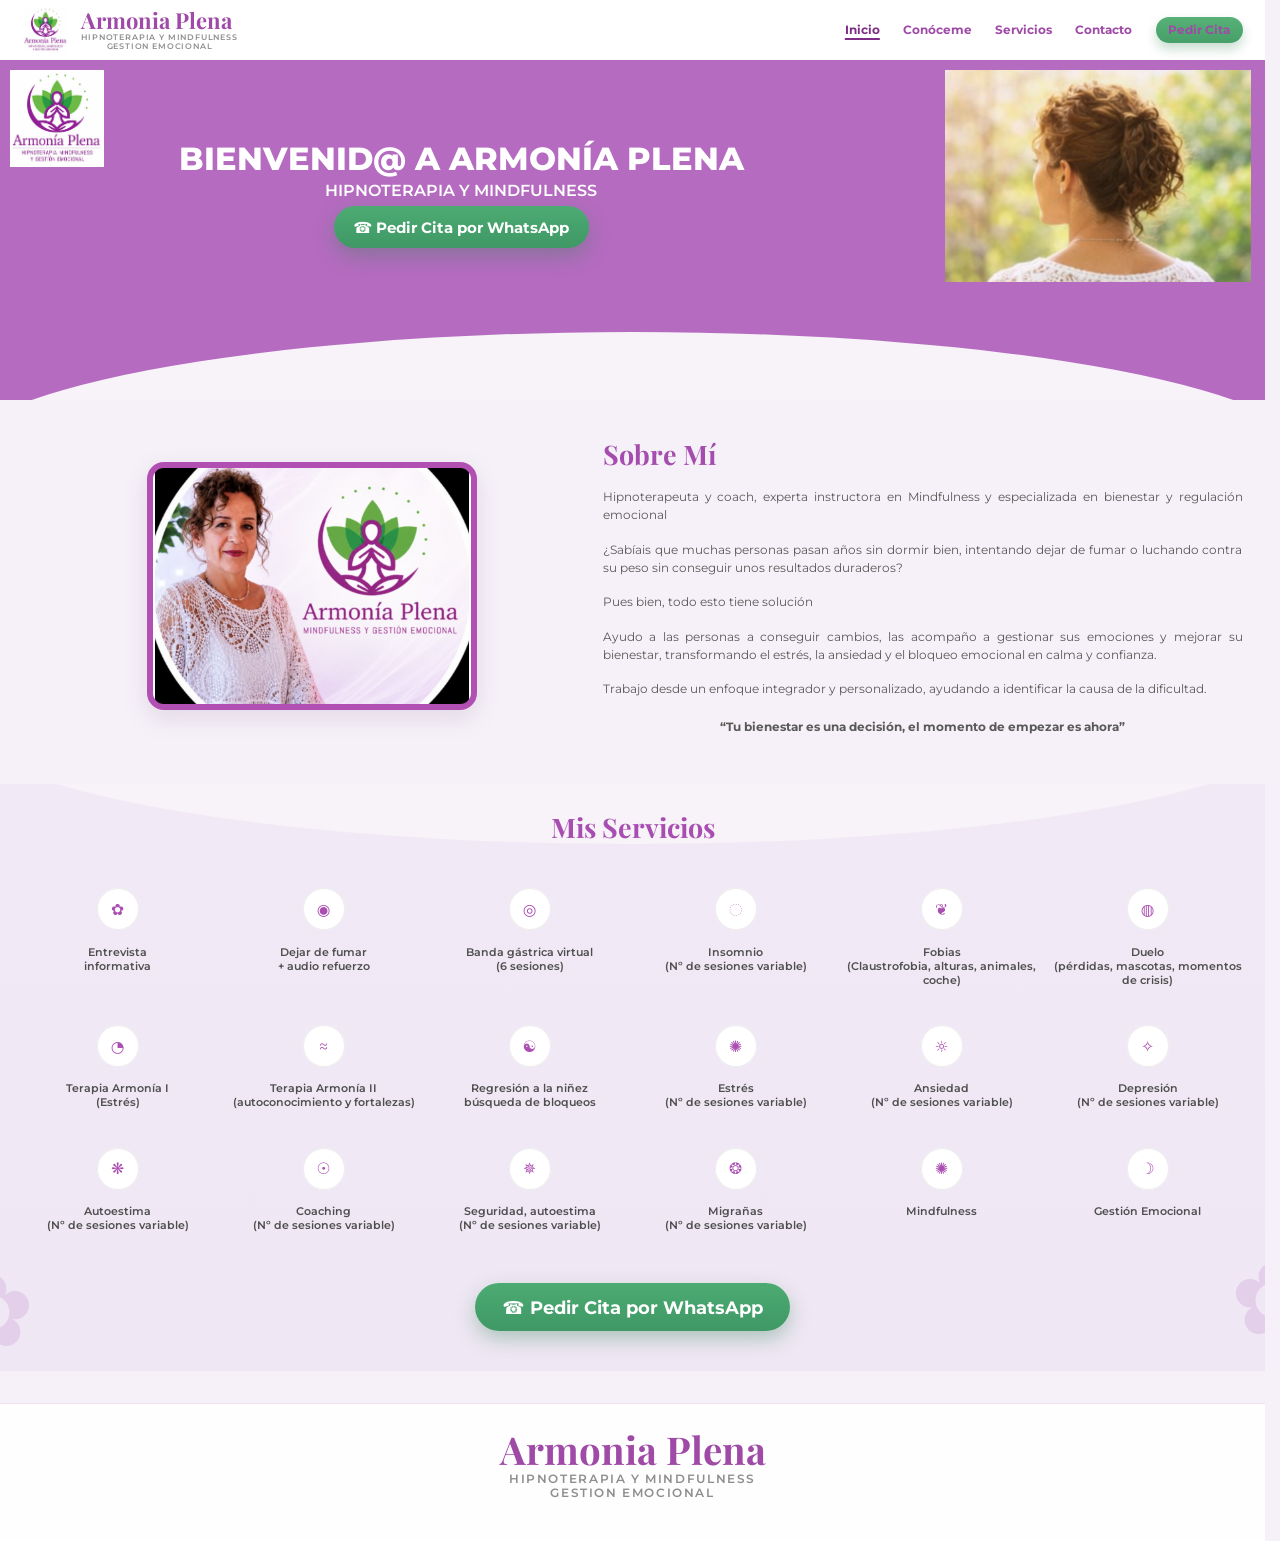
==== index.html @ 279c4980 "Corrige ortografia en textos visibles" ====
﻿<!DOCTYPE html>
<html lang="es">
<head>
    <meta charset="UTF-8">
    <meta name="viewport" content="width=device-width, initial-scale=1.0">
    <meta name="description" content="Armonía Plena - Mindfulness y Gestión Emocional">
    <title>Armonía Plena | Mindfulness y Gestión Emocional</title>
    <link rel="preconnect" href="https://fonts.googleapis.com">
    <link rel="preconnect" href="https://fonts.gstatic.com" crossorigin>
    <link href="https://fonts.googleapis.com/css2?family=Montserrat:wght@400;500;600;700;800&family=Playfair+Display:wght@600;700&display=swap" rel="stylesheet">
    <script>
        document.write('<link rel="stylesheet" href="estilos/style.css?v=' + Date.now() + '">');
    </script>
    <noscript><link rel="stylesheet" href="estilos/style.css"></noscript>
</head>
<body>
    <header class="site-header">
        <div class="container header-wrap">
            <a class="brand" href="index.html" aria-label="Armonia Plena inicio">
                <img class="brand-logo" src="img/LOGO-OK.png" alt="Logo Armonia Plena">
                <span class="brand-text">
                    <strong>Armonia Plena</strong>
                    <small>
                        <span>HIPNOTERAPIA Y MINDFULNESS</span>
                        <span>GESTION EMOCIONAL</span>
                    </small>
                </span>
            </a>

            <button class="nav-toggle" type="button" aria-expanded="false" aria-controls="site-nav">
                <span class="nav-toggle__line"></span>
                <span class="nav-toggle__line"></span>
                <span class="nav-toggle__line"></span>
                <span class="sr-only">Abrir menú</span>
            </button>

            <nav class="site-nav" id="site-nav" aria-label="Navegación principal">
                <a class="is-active" href="index.html" aria-current="page">Inicio</a>
                <a href="sobre-mi.html">Conóceme</a>
                <a href="servicios.html">Servicios</a>
                <a href="contactos.html">Contacto</a>
                <a class="cta-mini" href="contactos.html">Pedir Cita</a>
            </nav>
        </div>
    </header>

    <main>
        <section class="hero" id="inicio">
            <div class="hero-overlay" aria-hidden="true"></div>
            <img class="hero-corner-logo" src="img/LOGO-OK.png" alt="Logo Armonia Plena">
            <div class="container hero-inner">
                <div class="hero-content">
                    <h1>Bienvenid@ a Armonía Plena</h1>
                    <p>HIPNOTERAPIA Y MINDFULNESS</p>
                    <a class="btn-whatsapp" href="https://wa.me/34627739587" target="_blank" rel="noopener noreferrer">☎ Pedir Cita por WhatsApp</a>
                </div>
                <div class="hero-image" aria-hidden="true"></div>
            </div>
            <div class="hero-wave" aria-hidden="true"></div>
        </section>

        <section class="about" id="sobre-mi">
            <div class="container about-inner">
                <div class="about-photo" aria-hidden="true"></div>
                <div class="about-content">
                    <h2>Sobre Mí</h2>
                    <p>
                        Hipnoterapeuta y coach, experta instructora en Mindfulness y especializada en bienestar y regulación emocional
                    </p>
                    <p>
                        ¿Sabíais que muchas personas pasan años sin dormir bien, intentando dejar de fumar o luchando contra su peso sin conseguir unos resultados duraderos?
                    </p>
                    <p>
                        Pues bien, todo esto tiene solución
                    </p>
                    <p>
                        Ayudo a las personas a conseguir cambios, las acompaño a gestionar sus emociones y mejorar su bienestar, transformando el estrés, la ansiedad y el bloqueo emocional en calma y confianza.
                    </p>
                    <p>
                        Trabajo desde un enfoque integrador y personalizado, ayudando a identificar la causa de la dificultad.
                    </p>
                    <p class="about-closing">
                        <strong>“Tu bienestar es una decisión, el momento de empezar es ahora”</strong>
                    </p>
                </div>
            </div>
        </section>

        <section class="services" id="servicios">
            <div class="services-deco services-deco-left" aria-hidden="true">✿</div>
            <div class="services-deco services-deco-right" aria-hidden="true">✿</div>
            <div class="container">
                <h2 class="services-title">Mis Servicios</h2>

                <div class="services-grid">
                    <article class="service-item">
                        <span class="icon">✿</span>
                        <h3>Entrevista<br>informativa</h3>
                    </article>
                    <article class="service-item">
                        <span class="icon">◉</span>
                        <h3>Dejar de fumar<br>+ audio refuerzo</h3>
                    </article>
                    <article class="service-item">
                        <span class="icon">◎</span>
                        <h3>Banda gástrica virtual<br>(6 sesiones)</h3>
                    </article>
                    <article class="service-item">
                        <span class="icon">◌</span>
                        <h3>Insomnio<br>(Nº de sesiones variable)</h3>
                    </article>
                    <article class="service-item">
                        <span class="icon">❦</span>
                        <h3>Fobias<br>(Claustrofobia, alturas, animales, coche)</h3>
                    </article>
                    <article class="service-item">
                        <span class="icon">◍</span>
                        <h3>Duelo<br>(pérdidas, mascotas, momentos de crisis)</h3>
                    </article>
                    <article class="service-item">
                        <span class="icon">◔</span>
                        <h3>Terapia Armonía I<br>(Estrés)</h3>
                    </article>
                    <article class="service-item">
                        <span class="icon">≈</span>
                        <h3>Terapia Armonía II<br>(autoconocimiento y fortalezas)</h3>
                    </article>
                    <article class="service-item">
                        <span class="icon">☯</span>
                        <h3>Regresión a la niñez<br>búsqueda de bloqueos</h3>
                    </article>
                    <article class="service-item">
                        <span class="icon">✺</span>
                        <h3>Estrés<br>(Nº de sesiones variable)</h3>
                    </article>
                    <article class="service-item">
                        <span class="icon">☼</span>
                        <h3>Ansiedad<br>(Nº de sesiones variable)</h3>
                    </article>
                    <article class="service-item">
                        <span class="icon">✧</span>
                        <h3>Depresión<br>(Nº de sesiones variable)</h3>
                    </article>
                    <article class="service-item">
                        <span class="icon">❋</span>
                        <h3>Autoestima<br>(Nº de sesiones variable)</h3>
                    </article>
                    <article class="service-item">
                        <span class="icon">☉</span>
                        <h3>Coaching<br>(Nº de sesiones variable)</h3>
                    </article>
                    <article class="service-item">
                        <span class="icon">✵</span>
                        <h3>Seguridad, autoestima<br>(Nº de sesiones variable)</h3>
                    </article>
                    <article class="service-item">
                        <span class="icon">❂</span>
                        <h3>Migrañas<br>(Nº de sesiones variable)</h3>
                    </article>
                    <article class="service-item">
                        <span class="icon">✺</span>
                        <h3>Mindfulness</h3>
                    </article>
                    <article class="service-item">
                        <span class="icon">☽</span>
                        <h3>Gestión Emocional</h3>
                    </article>
                </div>

                <div class="services-cta" id="contacto">
                    <a class="btn-whatsapp btn-whatsapp-large" href="https://wa.me/34627739587" target="_blank" rel="noopener noreferrer">☎ Pedir Cita por WhatsApp</a>
                </div>
            </div>
        </section>
    </main>

    <footer class="site-footer">
        <div class="container footer-branding" aria-label="Marca en pie de página">
            <span class="footer-brand-text">
                <strong>Armonia Plena</strong>
                <small>
                    <span>HIPNOTERAPIA Y MINDFULNESS</span>
                    <span>GESTION EMOCIONAL</span>
                </small>
            </span>
        </div>
    </footer>

    <script src="js/main.js?v=20260722-1"></script>
</body>
</html>
---- estilos/style.css ----
﻿:root {
    --bg-page: #f6f1f8;
    --white: #ffffff;
    --text-main: #4f4f4f;
    --purple-900: #9f4aa7;
    --purple-700: #b66bc1;
    --purple-300: #eadff0;
    --green-600: #43a36b;
    --green-700: #3b915f;
    --shadow-soft: 0 8px 24px rgba(123, 86, 145, 0.16);
    --container: min(1220px, calc(100% - 2rem));
}

* {
    box-sizing: border-box;
}

html,
body {
    margin: 0;
    padding: 0;
}

html {
    scrollbar-gutter: stable;
}

body {
    font-family: 'Montserrat', system-ui, sans-serif;
    background: var(--bg-page);
    color: var(--text-main);
}

a {
    text-decoration: none;
    color: inherit;
}

.container {
    width: var(--container);
    margin: 0 auto;
}

.site-header {
    position: sticky;
    top: 0;
    z-index: 40;
    background: rgba(255, 255, 255, 0.95);
    backdrop-filter: blur(10px);
}

.header-wrap {
    min-height: 100px;
    display: flex;
    align-items: center;
    justify-content: space-between;
    gap: 1rem;
}

.brand {
    display: flex;
    align-items: center;
    gap: 0.8rem;
}

.brand-logo {
    width: 74px;
    height: 74px;
    object-fit: contain;
    display: block;
}

.brand-text strong {
    display: block;
    font-family: 'Playfair Display', Georgia, serif;
    font-weight: 700;
    font-size: clamp(1.6rem, 3.2vw, 3rem);
    color: var(--purple-900);
    line-height: 1;
}

.brand-text small {
    display: block;
    margin-top: 0.2rem;
    font-size: 0.74rem;
    letter-spacing: 0.14em;
    color: #8e8e8e;
    font-weight: 600;
    line-height: 1.15;
}

.brand-text small span {
    display: block;
}

.brand-text small span:last-child {
    width: fit-content;
    margin: 0 auto;
}

.site-nav {
    display: flex;
    align-items: center;
    gap: 2rem;
}

.site-nav a {
    font-size: 1.15rem;
    font-weight: 700;
    color: var(--purple-900);
}

.site-nav a.is-active {
    color: #7e2d87;
    text-decoration: underline;
    text-decoration-thickness: 2px;
    text-underline-offset: 4px;
}

.cta-mini {
    padding: 0.5rem 1.2rem;
    border-radius: 999px;
    color: #fff;
    background: linear-gradient(180deg, #58b177, #469f68);
    box-shadow: 0 6px 12px rgba(55, 128, 82, 0.28);
}

.nav-toggle {
    display: none;
    width: 44px;
    height: 44px;
    border: 0;
    border-radius: 50%;
    background: #f2edf4;
    align-items: center;
    justify-content: center;
    flex-direction: column;
    gap: 4px;
}

.nav-toggle__line {
    width: 18px;
    height: 2px;
    background: var(--purple-900);
}

.sr-only {
    position: absolute;
    width: 1px;
    height: 1px;
    padding: 0;
    margin: -1px;
    overflow: hidden;
    clip: rect(0, 0, 0, 0);
    white-space: nowrap;
    border: 0;
}

.hero {
    position: relative;
    min-height: 520px;
    overflow: hidden;
    background: #b56bc0;
}

.hero-overlay {
    position: absolute;
    inset: 0;
    background: transparent;
}

.hero-corner-logo {
    position: absolute;
    top: 20px;
    left: 20px;
    z-index: 3;
    width: clamp(104px, 10vw, 168px);
    height: auto;
    object-fit: contain;
}

.hero-inner {
    position: relative;
    z-index: 2;
    min-height: 520px;
    display: grid;
    grid-template-columns: 1fr;
}

.hero-content {
    align-self: center;
    padding-left: 0.8rem;
    color: #fff;
}

.hero-content h1 {
    margin: 0;
    font-size: clamp(2.8rem, 7vw, 5.2rem);
    line-height: 1.04;
    font-weight: 800;
}

.hero-content p {
    margin: 1rem 0 2rem;
    font-size: clamp(1.2rem, 2.1vw, 2rem);
    font-weight: 600;
}

.hero-wave {
    position: absolute;
    left: -4%;
    right: -4%;
    bottom: -62px;
    height: 130px;
    border-radius: 50% 50% 0 0 / 100% 100% 0 0;
    background: #f7f3f8;
    z-index: 3;
}

.hero-page-title {
    min-height: clamp(360px, 46vw, 560px);
}

.hero-page-title .hero-inner {
    min-height: clamp(360px, 46vw, 560px);
    display: flex;
    align-items: center;
    justify-content: center;
}

.hero-page-title .hero-content {
    width: 100%;
    text-align: center;
    padding: 0;
}

.hero-title-logo {
    width: clamp(84px, 9vw, 128px);
    height: auto;
    display: block;
    margin: 0 auto 0.7rem;
    object-fit: contain;
}

.hero-page-title .hero-content h1 {
    margin: 0;
    text-transform: uppercase;
    letter-spacing: 0.04em;
}

.hero-page-title .hero-content p,
.hero-page-title .btn-whatsapp,
.hero-page-title .hero-image {
    display: none;
}

.hero-page-title.hero-with-subtitle .hero-content p {
    display: block;
    margin: 0.65rem auto 0;
    max-width: 36ch;
    color: rgba(255, 255, 255, 0.95);
    font-size: clamp(1rem, 1.8vw, 1.2rem);
    font-weight: 500;
    line-height: 1.45;
}

.hero-page-title.hero-with-subtitle .hero-content {
    transform: translateY(-25px);
}

.hero-contact .hero-title-logo {
    width: clamp(168px, 18vw, 256px);
}

.hero-contact.hero-with-subtitle .hero-content {
    transform: translateY(12px);
}

.btn-whatsapp {
    display: inline-flex;
    align-items: center;
    justify-content: center;
    padding: 0.95rem 1.8rem;
    border-radius: 999px;
    color: #fff;
    background: linear-gradient(180deg, #4cab72, #3f9865);
    box-shadow: 0 8px 20px rgba(53, 132, 84, 0.35);
    font-weight: 700;
    font-size: 1.25rem;
}

.hero-image {
    align-self: center;
    justify-self: center;
    width: min(86%, 360px);
    aspect-ratio: 354 / 290;
    margin: 2rem 0 4rem;
    background-color: transparent;
    background-image: url('../img/portada-tras.png?v=20260709-cache17');
    background-position: center;
    background-repeat: no-repeat;
    background-size: cover;
    box-shadow: none;
    border: 0;
}

#inicio .hero-inner {
    min-height: clamp(410px, 44vw, 560px);
    grid-template-columns: minmax(0, 1.06fr) minmax(0, 0.94fr);
    align-items: center;
    column-gap: clamp(0.75rem, 1.8vw, 1.4rem);
    padding: clamp(0.25rem, 1vw, 0.9rem) 0.9rem 0;
}

#inicio .hero-content {
    min-height: clamp(390px, 40vw, 505px);
    width: 100%;
    max-width: 760px;
    margin-left: clamp(0.8rem, 3.8vw, 3.7rem);
    padding: clamp(2.8rem, 5.5vw, 5.2rem) 0 0;
    text-align: left;
    display: flex;
    flex-direction: column;
    align-items: flex-start;
    justify-content: flex-start;
}

#inicio .hero-content h1 {
    margin: 0;
    max-width: 100%;
    font-size: clamp(1.8rem, 3vw, 3.45rem);
    line-height: 1.1;
    white-space: normal;
    text-transform: uppercase;
}

#inicio .hero-content p {
    margin: 0.7rem 0 1rem;
    font-size: clamp(1.05rem, 1.9vw, 1.8rem);
    font-weight: 600;
    align-self: flex-start;
    margin-left: 0;
    text-align: left;
    white-space: normal;
}

#inicio .hero-content .btn-whatsapp {
    align-self: flex-start;
    margin-top: clamp(0.8rem, 1.8vw, 1.5rem);
    margin-left: 0;
    padding: clamp(0.9rem, 1.3vw, 1.15rem) clamp(1.35rem, 2.4vw, 2.1rem);
    font-size: clamp(1rem, 1.5vw, 1.35rem);
    white-space: nowrap;
}

#inicio .hero-image {
    align-self: center;
    justify-self: center;
    width: min(100%, 620px);
    max-width: 620px;
    height: min(34vw, 470px);
    aspect-ratio: auto;
    margin: 0 0 2.7rem;
    transform: none;
}

.about {
    margin-top: 3.4rem;
    padding: 3.2rem 0 2.4rem;
}

.about-inner {
    display: grid;
    grid-template-columns: 0.95fr 1.05fr;
    gap: 2.4rem;
    align-items: center;
}

.about-photo {
    width: min(100%, 511px);
    height: 384px;
    border-radius: 17px;
    border: 6px solid #b14fb3;
    box-shadow: var(--shadow-soft);
    background-color: #fff;
    background-image: url('../img/rosa_img.png?v=20260721-cache20');
    background-position: center;
    background-repeat: no-repeat;
    background-size: contain;
    justify-self: center;
}

.about-content h2 {
    margin: 0;
    font-family: 'Playfair Display', Georgia, serif;
    font-size: clamp(2.64rem, 4.8vw, 4.8rem);
    color: #a44dae;
}

.about-content p {
    margin: 1rem 0 0;
    line-height: 1.8;
    font-size: 1.392rem;
    color: #595959;
    text-align: justify;
}

.about-content .about-closing {
    margin-top: 1.2rem;
    text-align: center;
    font-weight: 800;
}

.services {
    position: relative;
    margin-top: 2rem;
    padding: 4.4rem 0 3.8rem;
    background:
        linear-gradient(180deg, #f2e9f6 0%, #efe7f4 100%);
    overflow: hidden;
}

.services::before {
    content: '';
    position: absolute;
    top: -70px;
    left: -4%;
    right: -4%;
    height: 130px;
    border-radius: 0 0 50% 50% / 0 0 100% 100%;
    background: #f7f3f8;
}

.services-title {
    position: relative;
    z-index: 2;
    margin: 0 0 2.7rem;
    text-align: center;
    font-family: 'Playfair Display', Georgia, serif;
    font-size: clamp(2.4rem, 4.6vw, 4.2rem);
    color: #a84eb2;
}

.services-grid {
    position: relative;
    z-index: 2;
    display: grid;
    grid-template-columns: repeat(6, minmax(0, 1fr));
    gap: 2.4rem 1rem;
    justify-items: center;
}

.service-item {
    text-align: center;
}

.service-item .icon {
    width: 124px;
    height: 124px;
    border-radius: 50%;
    display: grid;
    place-items: center;
    margin: 0 auto 0.9rem;
    font-size: 3rem;
    color: #ab4eb1;
    background: #ffffff;
    box-shadow: inset 0 0 0 1px #ececec;
}

.service-item h3 {
    margin: 0;
    font-size: 2rem;
    line-height: 1.25;
    font-weight: 600;
    color: #4f4f4f;
}

.services-cta {
    position: relative;
    z-index: 2;
    display: flex;
    justify-content: center;
    margin-top: 3.2rem;
}

.btn-whatsapp-large {
    font-size: clamp(1.4rem, 2.6vw, 2.7rem);
    padding: 1.05rem 2.8rem;
}

.services-deco {
    position: absolute;
    z-index: 1;
    color: rgba(168, 78, 178, 0.16);
    font-size: 19rem;
    line-height: 1;
    pointer-events: none;
}

.services-deco-left {
    left: -50px;
    bottom: 10px;
}

.services-deco-right {
    right: -50px;
    bottom: 22px;
}

.page-main {
    padding: 3rem 0 4rem;
}

.page-hero {
    margin-bottom: 2rem;
    padding: 2rem 1.3rem;
    border-radius: 20px;
    background:
        linear-gradient(120deg, rgba(159, 74, 167, 0.14), rgba(239, 231, 244, 0.84));
    border: 1px solid rgba(159, 74, 167, 0.15);
}

.page-hero h1 {
    margin: 0;
    font-family: 'Playfair Display', Georgia, serif;
    font-size: clamp(2rem, 4.8vw, 3.4rem);
    color: var(--purple-900);
}

.page-hero p {
    margin: 0.8rem 0 0;
    font-size: 1.05rem;
    color: #5f5f5f;
}

.content-card {
    padding: 1.5rem;
    border-radius: 16px;
    background: #fff;
    box-shadow: var(--shadow-soft);
    border: 1px solid rgba(159, 74, 167, 0.12);
}

.content-card h2 {
    margin: 0;
    font-family: 'Playfair Display', Georgia, serif;
    font-size: clamp(1.7rem, 3.4vw, 2.5rem);
    color: #a44dae;
}

.content-card p {
    margin: 0.95rem 0 0;
    line-height: 1.75;
    color: #585858;
}

.profile-card {
    overflow: auto;
}

.profile-card .profile-photo {
    float: right;
    width: clamp(250px, 34vw, 430px);
    height: auto;
    margin: 0.2rem 0 1.2rem 1.35rem;
    border-radius: 14px;
    border: 1px solid rgba(159, 74, 167, 0.16);
    box-shadow: 0 12px 26px rgba(123, 86, 145, 0.14);
}

.profile-card h2,
.profile-card h3 {
    margin: 1rem 0 0;
    font-size: clamp(1.05rem, 1.7vw, 1.35rem);
    color: #8f3395;
    font-weight: 700;
    font-family: inherit;
}

.intro-card h2 {
    position: relative;
    padding-bottom: 0.5rem;
    margin-bottom: 0.55rem;
}

.intro-card h2::after {
    content: '';
    position: absolute;
    left: 0;
    bottom: 0;
    width: clamp(140px, 24vw, 230px);
    height: 3px;
    border-radius: 999px;
    background: linear-gradient(90deg, rgba(164, 77, 174, 0.95) 0%, rgba(183, 109, 194, 0.35) 100%);
}

.profile-card p {
    font-size: clamp(0.525rem, 0.85vw, 0.675rem);
    text-align: justify;
}

.training-card {
    margin-top: 1.45rem;
    background: linear-gradient(180deg, #ffffff 0%, #fcf9ff 100%);
}

.training-card h2 {
    position: relative;
    padding-bottom: 0.5rem;
    margin-bottom: 0.55rem;
}

.training-card h2::after {
    content: '';
    position: absolute;
    left: 0;
    bottom: 0;
    width: clamp(140px, 24vw, 230px);
    height: 3px;
    border-radius: 999px;
    background: linear-gradient(90deg, rgba(164, 77, 174, 0.95) 0%, rgba(183, 109, 194, 0.35) 100%);
}

.training-card .training-photo {
    float: left;
    width: clamp(90px, 12vw, 150px);
    margin: 0.65rem 1rem 0.9rem 0;
}

.training-card .training-side-photo {
    float: right;
    width: clamp(70px, 10vw, 118px);
    height: auto;
    margin: 0.68rem 0 0.65rem 1rem;
    border-radius: 12px;
    border: 1px solid rgba(159, 74, 167, 0.14);
    box-shadow: 0 10px 20px rgba(123, 86, 145, 0.12);
}

.intervention-card .intervention-side-photo {
    float: right;
    width: clamp(120px, 17vw, 220px);
    height: auto;
    margin: 0.68rem 0 0.75rem 1rem;
    border-radius: 12px;
    border: 1px solid rgba(159, 74, 167, 0.14);
    box-shadow: 0 10px 20px rgba(123, 86, 145, 0.12);
}

.mission-card {
    margin-top: 1.45rem;
}

.mission-card .mission-photo {
    float: left;
    width: clamp(120px, 17vw, 220px);
    height: auto;
    margin: 0.68rem 1rem 0.75rem 0;
    border-radius: 12px;
    border: 1px solid rgba(159, 74, 167, 0.14);
    box-shadow: 0 10px 20px rgba(123, 86, 145, 0.12);
}

.training-list {
    margin: 0.65rem 0 0;
    padding: 0;
    list-style: none;
    display: grid;
    gap: 0.62rem;
}

.training-list li {
    position: relative;
    padding-left: 1.4rem;
    font-size: clamp(0.525rem, 0.85vw, 0.675rem);
    line-height: 1.48;
    color: #3f3f3f;
    text-align: left;
}

.training-list li::before {
    content: '●';
    position: absolute;
    left: 0;
    top: 0.04em;
    color: #a44dae;
    font-size: 0.95em;
    text-shadow: 0 0 0.25rem rgba(164, 77, 174, 0.25);
}

.services-page-main {
    padding-top: 0.95rem;
}

.services-accordion-section {
    width: min(100%, 1160px);
    margin: 0 auto;
}

.services-accordion-intro {
    text-align: center;
    margin-bottom: 1.25rem;
}

.services-accordion-intro h2 {
    margin: 0;
    font-family: 'Playfair Display', Georgia, serif;
    color: #6f3b9b;
    font-size: clamp(1.45rem, 2.7vw, 2.6rem);
}

.services-accordion-intro p {
    margin: 0.55rem auto 0;
    width: fit-content;
    max-width: 54ch;
    border-top: 1px solid rgba(159, 74, 167, 0.18);
    padding-top: 0.7rem;
    font-size: clamp(0.96rem, 1.2vw, 1.1rem);
    color: #5b5770;
}

.services-accordion {
    display: grid;
    gap: 1rem;
}

.service-accordion-item {
    background: #ffffff;
    border-radius: 16px;
    border: 1px solid rgba(159, 74, 167, 0.18);
    overflow: hidden;
    box-shadow: 0 6px 16px rgba(65, 51, 90, 0.12);
}

.service-accordion-item h3 {
    margin: 0;
}

.service-accordion-trigger {
    width: 100%;
    border: 0;
    padding: 0.92rem 1.1rem;
    display: flex;
    align-items: center;
    justify-content: space-between;
    gap: 1rem;
    color: #fff;
    font-family: 'Playfair Display', Georgia, serif;
    font-size: clamp(1.2rem, 2.2vw, 2rem);
    font-weight: 700;
    text-align: left;
    cursor: pointer;
    transition: filter 220ms ease;
}

.service-accordion-trigger:hover {
    filter: brightness(1.04);
}

.service-accordion-trigger:focus-visible {
    outline: 3px solid rgba(255, 255, 255, 0.75);
    outline-offset: -4px;
}

.service-trigger-left {
    display: inline-flex;
    align-items: center;
    gap: 0.7rem;
}

.service-trigger-icon {
    width: 35px;
    height: 35px;
    border-radius: 50%;
    display: grid;
    place-items: center;
    color: currentColor;
    font-size: 1.02rem;
    font-weight: 700;
    border: 2px solid rgba(255, 255, 255, 0.85);
    background: rgba(255, 255, 255, 0.12);
    transition: transform 380ms ease, color 250ms ease, background-color 250ms ease;
}

.service-accordion-item.is-open .service-trigger-icon {
    transform: rotate(18deg) scale(1.07);
    background: rgba(255, 255, 255, 0.28);
}

.service-trigger-title {
    font-style: italic;
    letter-spacing: 0.01em;
}

.service-trigger-chevron {
    width: 12px;
    height: 12px;
    border-right: 3px solid rgba(255, 255, 255, 0.96);
    border-bottom: 3px solid rgba(255, 255, 255, 0.96);
    transform: rotate(45deg);
    transition: transform 320ms ease;
}

.service-accordion-item.is-open .service-trigger-chevron {
    transform: rotate(-135deg);
}

.service-accordion-panel {
    max-height: 0;
    opacity: 0;
    overflow: hidden;
    pointer-events: none;
    transition: max-height 420ms ease, opacity 250ms ease;
    background: linear-gradient(180deg, rgba(255, 255, 255, 0.98), rgba(248, 246, 250, 0.98));
}

.service-accordion-item.is-open .service-accordion-panel {
    opacity: 1;
    pointer-events: auto;
}

.service-accordion-panel-inner {
    padding: 1rem 1.1rem 1.05rem;
}

.service-panel-grid {
    display: grid;
    grid-template-columns: minmax(0, 1.1fr) minmax(220px, 0.9fr);
    gap: 1rem;
    align-items: stretch;
}

.service-panel-copy p {
    margin: 0;
    font-size: clamp(0.97rem, 1.12vw, 1.06rem);
    line-height: 1.63;
    color: #3e4760;
}

.service-panel-copy {
    display: flow-root;
}

.hypno-services-catalog {
    clear: both;
    margin-top: 0.5rem;
    padding-top: 0.55rem;
    border-top: 1px solid rgba(159, 74, 167, 0.16);
    display: flow-root;
}

.hypno-services-catalog h4 {
    margin: 0 0 0.7rem;
    font-family: 'Playfair Display', Georgia, serif;
    font-size: clamp(1.08rem, 1.35vw, 1.35rem);
    color: #6f44a7;
}

.hypno-services-grid {
    display: flex;
    flex-wrap: wrap;
    gap: 0.52rem;
}

.hypno-catalog-photo {
    float: right;
    width: clamp(230px, 29vw, 350px);
    margin: -0.62rem 0 0.62rem 1rem;
    border-radius: 14px;
    overflow: hidden;
    border: 1px solid rgba(159, 74, 167, 0.16);
    box-shadow: 0 8px 18px rgba(67, 58, 95, 0.12);
    background: #fff;
}

.hypno-catalog-photo img {
    width: 100%;
    height: auto;
    display: block;
}

.hypno-service-item {
    display: grid;
    grid-template-columns: 34px 1fr;
    align-items: start;
    gap: 0.45rem;
    padding: 0.54rem 0.58rem;
    width: calc(50% - 0.26rem);
    min-width: 230px;
    border-radius: 10px;
    background: linear-gradient(180deg, rgba(250, 247, 253, 0.95), rgba(245, 239, 251, 0.95));
    border: 1px solid rgba(159, 74, 167, 0.13);
}

.hypno-service-button {
    appearance: none;
    font: inherit;
    text-align: left;
    cursor: pointer;
    transition: transform 160ms ease, box-shadow 160ms ease, border-color 160ms ease;
}

.hypno-service-button:hover {
    transform: translateY(-1px);
    border-color: rgba(122, 86, 173, 0.35);
    box-shadow: 0 6px 12px rgba(88, 63, 122, 0.12);
}

.hypno-service-button:focus-visible {
    outline: 2px solid rgba(111, 68, 167, 0.55);
    outline-offset: 2px;
}

.hypno-service-button:hover .hypno-service-icon,
.hypno-service-button:focus-visible .hypno-service-icon {
    background: #f2ebfa;
    border-color: rgba(111, 68, 167, 0.34);
}

#service-panel-hipnoterapia .service-panel-grid {
    display: block;
}

.hypno-service-icon {
    width: 34px;
    height: 34px;
    border-radius: 50%;
    display: grid;
    place-items: center;
    font-size: 1rem;
    color: #6f44a7;
    background: #ffffff;
    border: 1px solid rgba(159, 74, 167, 0.18);
}

.hypno-service-item p {
    margin: 0;
    font-size: clamp(0.83rem, 0.95vw, 0.92rem);
    line-height: 1.35;
    color: #424c67;
    text-align: left;
}

.service-benefits-list {
    margin: 0.9rem 0 0;
    padding: 0;
    list-style: none;
    display: grid;
    gap: 0.4rem;
}

.service-benefits-list li {
    position: relative;
    padding-left: 1.45rem;
    font-size: clamp(0.95rem, 1.08vw, 1rem);
    color: #2e4665;
}

.service-benefits-list li::before {
    content: '✓';
    position: absolute;
    left: 0;
    top: 0;
    font-weight: 700;
}

.service-panel-media {
    margin: 0;
    border-radius: 14px;
    overflow: hidden;
    border: 1px solid rgba(159, 74, 167, 0.14);
    box-shadow: 0 8px 18px rgba(67, 58, 95, 0.12);
}

.service-panel-media img {
    width: 100%;
    height: 100%;
    min-height: 220px;
    object-fit: cover;
    display: block;
}

.service-panel-footer {
    margin-top: 0.92rem;
    padding-top: 0.78rem;
    border-top: 1px solid rgba(159, 74, 167, 0.14);
    display: flex;
    align-items: center;
    justify-content: space-between;
    gap: 0.9rem;
}

.service-testimonial {
    margin: 0;
    font-family: 'Playfair Display', Georgia, serif;
    font-style: italic;
    font-size: clamp(1rem, 1.15vw, 1.2rem);
    color: #4e4a71;
}

.service-cta,
.services-whatsapp-main {
    display: inline-flex;
    align-items: center;
    justify-content: center;
    border-radius: 9px;
    border: 0;
    padding: 0.68rem 1.35rem;
    font-size: clamp(1rem, 1.1vw, 1.2rem);
    font-weight: 700;
    color: #fff;
    background: linear-gradient(180deg, #58b177, #3e8f5d);
    box-shadow: 0 8px 14px rgba(45, 110, 72, 0.28);
    transition: transform 180ms ease, box-shadow 180ms ease;
}

.service-cta:hover,
.services-whatsapp-main:hover {
    transform: translateY(-1px);
    box-shadow: 0 10px 16px rgba(45, 110, 72, 0.34);
}

.services-closure {
    margin-top: 1.25rem;
    text-align: center;
}

.services-closure p {
    margin: 0;
    font-family: 'Playfair Display', Georgia, serif;
    font-size: clamp(1.25rem, 1.7vw, 1.7rem);
    font-style: italic;
    color: #4e4a71;
}

.services-whatsapp-main {
    margin-top: 0.85rem;
    min-width: min(100%, 310px);
}

.service-tone-violet .service-accordion-trigger {
    background: linear-gradient(120deg, #7a65c9 0%, #8b5dc5 48%, #8f67cb 100%);
}

.service-tone-green .service-accordion-trigger {
    background: linear-gradient(120deg, #75ba60 0%, #80c362 48%, #90c96f 100%);
}

.service-tone-blue .service-accordion-trigger {
    background: linear-gradient(120deg, #6ea9df 0%, #77aee2 52%, #8ab9e7 100%);
}

.service-tone-violet .service-benefits-list li::before {
    color: #6f44a7;
}

.service-tone-green .service-benefits-list li::before {
    color: #4d9559;
}

.service-tone-blue .service-benefits-list li::before {
    color: #4a7fb8;
}

.specialty-modal[hidden] {
    display: none;
}

.specialty-modal {
    position: fixed;
    inset: 0;
    z-index: 120;
    display: grid;
    place-items: center;
}

.specialty-modal-backdrop {
    position: absolute;
    inset: 0;
    background: rgba(34, 24, 48, 0.58);
    backdrop-filter: blur(2px);
}

.specialty-modal-dialog {
    position: relative;
    width: min(94vw, 620px);
    height: 420px;
    max-height: calc(100vh - 2rem);
    overflow: auto;
    border-radius: 16px;
    padding: 1.2rem 1.2rem 1.15rem;
    background: linear-gradient(180deg, #ffffff 0%, #f8f4fb 100%);
    border: 1px solid rgba(159, 74, 167, 0.24);
    box-shadow: 0 20px 36px rgba(30, 18, 43, 0.28);
}

.specialty-modal-close {
    position: absolute;
    top: 0.7rem;
    right: 0.7rem;
    width: 34px;
    height: 34px;
    border-radius: 50%;
    border: 1px solid rgba(159, 74, 167, 0.24);
    background: #ffffff;
    color: #7442a9;
    font-size: 1.18rem;
    line-height: 1;
    cursor: pointer;
}

.specialty-modal-dialog h4 {
    margin: 0;
    padding-right: 2.1rem;
    font-family: 'Playfair Display', Georgia, serif;
    color: #6f44a7;
    font-size: clamp(1.4rem, 2.1vw, 2rem);
}

.specialty-modal-description {
    margin: 0.75rem 0 0;
    font-size: clamp(0.96rem, 1.15vw, 1.08rem);
    line-height: 1.62;
    color: #3f4865;
}

.specialty-modal-cta {
    margin-top: 1.05rem;
    display: inline-flex;
    align-items: center;
    justify-content: center;
    width: 100%;
    min-height: 52px;
    padding: 0.78rem 1rem;
    border-radius: 10px;
    font-weight: 700;
    text-align: center;
    line-height: 1.28;
    color: #fff;
    background: linear-gradient(180deg, #58b177, #3e8f5d);
    box-shadow: 0 8px 14px rgba(45, 110, 72, 0.28);
}

body.modal-open {
    overflow: hidden;
}

@media (max-width: 980px) {
    .service-panel-grid {
        grid-template-columns: 1fr;
    }

    .hypno-catalog-photo {
        float: none;
        width: min(100%, 420px);
        margin: 0 auto 0.9rem;
    }

    .hypno-services-grid {
        display: grid;
        grid-template-columns: 1fr;
    }

    .service-panel-media img {
        min-height: 190px;
    }

    .service-panel-footer {
        flex-direction: column;
        align-items: stretch;
    }

    .service-cta {
        width: 100%;
    }
}

@media (max-width: 700px) {
    .services-page-main {
        padding-top: 0.55rem;
    }

    .services-accordion-intro {
        margin-bottom: 0.9rem;
    }

    .services-accordion-intro p {
        font-size: 0.92rem;
        padding-top: 0.5rem;
    }

    .service-accordion-trigger {
        padding: 0.78rem 0.82rem;
        font-size: 1.27rem;
    }

    .service-trigger-icon {
        width: 31px;
        height: 31px;
        font-size: 0.93rem;
    }

    .service-accordion-panel-inner {
        padding: 0.78rem 0.82rem 0.88rem;
    }

    .service-panel-copy p {
        font-size: 0.92rem;
    }

    .hypno-services-catalog h4 {
        font-size: 1.02rem;
    }

    .hypno-service-item {
        grid-template-columns: 30px 1fr;
        width: 100%;
        min-width: 0;
        padding: 0.48rem 0.5rem;
    }

    .hypno-service-icon {
        width: 30px;
        height: 30px;
        font-size: 0.9rem;
    }

    .hypno-service-item p {
        font-size: 0.86rem;
    }

    .specialty-modal-dialog {
        height: 380px;
        padding: 1rem 0.95rem;
    }

    .specialty-modal-description {
        font-size: 0.92rem;
    }

    .service-benefits-list li {
        font-size: 0.92rem;
    }

    .service-panel-media img {
        min-height: 160px;
    }

    .services-closure p {
        font-size: 1.17rem;
    }

    .services-whatsapp-main {
        width: 100%;
    }
}

.contact-grid {
    display: grid;
    grid-template-columns: repeat(2, minmax(0, 1fr));
    gap: 1rem;
}

.contact-item {
    padding: 1.1rem;
    border-radius: 14px;
    background: #fff;
    border: 1px solid rgba(159, 74, 167, 0.16);
}

.contact-item h3 {
    margin: 0;
    font-size: 1.05rem;
    color: #8f3395;
}

.contact-item p {
    margin: 0.45rem 0 0;
}

.contact-form-section {
    display: grid;
    place-items: center;
}

.contact-form-card {
    width: min(100%, 760px);
    padding: 1.8rem;
}

.contact-form-card h2 {
    margin-bottom: 1.1rem;
    text-align: center;
}

.contact-form {
    display: grid;
    gap: 0.75rem;
}

.contact-form label {
    font-weight: 700;
    color: #7e2d87;
}

.contact-form input,
.contact-form textarea {
    width: 100%;
    border: 1px solid rgba(159, 74, 167, 0.25);
    border-radius: 10px;
    padding: 0.8rem 0.9rem;
    font: inherit;
    color: #4f4f4f;
    background: #fff;
}

.contact-form textarea {
    resize: vertical;
    min-height: 130px;
}

.contact-form input:focus,
.contact-form textarea:focus {
    outline: none;
    border-color: #a44dae;
    box-shadow: 0 0 0 3px rgba(164, 77, 174, 0.16);
}

.contact-submit {
    margin-top: 0.35rem;
    justify-self: start;
    padding: 0.85rem 1.5rem;
    border: 0;
    border-radius: 999px;
    font-family: 'Montserrat', system-ui, sans-serif;
    font-size: 1rem;
    font-weight: 700;
    color: #fff;
    background: linear-gradient(180deg, #58b177, #469f68);
    box-shadow: 0 6px 12px rgba(55, 128, 82, 0.28);
    cursor: pointer;
}

.contact-confirmation {
    margin: 1rem 0 0;
    padding: 0.8rem 0.95rem;
    border-radius: 10px;
    background: #f7edf9;
    border: 1px solid rgba(159, 74, 167, 0.28);
    color: #9f4aa7;
    font-weight: 500;
    text-align: center;
}

.contact-fixed-section {
    display: grid;
    place-items: center;
    margin-top: 1.2rem;
}

.contact-fixed-card {
    width: min(100%, 760px);
    padding: 1.6rem 1.8rem;
}

.contact-fixed-card h2 {
    margin-bottom: 0.9rem;
    text-align: center;
}

.contact-fixed-list {
    margin: 0;
    padding: 0;
    list-style: none;
    display: grid;
    gap: 0.75rem;
}

.contact-fixed-list li {
    border: 1px solid rgba(159, 74, 167, 0.16);
    border-radius: 10px;
    background: #fff;
    padding: 0.75rem 0.9rem;
    color: #5a5a5a;
    line-height: 1.45;
}

.contact-fixed-list a {
    color: #8f3395;
    font-weight: 700;
}

.contact-map-section {
    display: grid;
    place-items: center;
    margin-top: 1.8rem;
}

.contact-map-card {
    width: min(100%, 760px);
    padding: 2rem 2rem 2.1rem;
}

.contact-map-card h2 {
    margin-bottom: 0.5rem;
    text-align: center;
}

.contact-map-text {
    margin-top: 0;
    margin-bottom: 1.25rem;
    text-align: center;
}

.contact-map-frame-wrap {
    border: 1px solid rgba(159, 74, 167, 0.2);
    border-radius: 12px;
    overflow: hidden;
    background: #fff;
}

.contact-map-frame {
    width: 100%;
    height: 330px;
    border: 0;
    display: block;
}

.contact-map-button {
    display: flex;
    width: fit-content;
    margin: 1.2rem auto 0;
    padding: 0.85rem 1.5rem;
    border-radius: 999px;
    font-size: 1rem;
    font-weight: 700;
    color: #fff;
    background: linear-gradient(180deg, #58b177, #469f68);
    box-shadow: 0 6px 12px rgba(55, 128, 82, 0.28);
}

.contact-social-section {
    display: grid;
    place-items: center;
    margin-top: 1.8rem;
}

.contact-social-card {
    width: min(100%, 760px);
    padding: 2rem 2rem 2.1rem;
}

.contact-social-card h2 {
    margin-bottom: 0.45rem;
    text-align: center;
}

.contact-social-grid {
    display: grid;
    grid-template-columns: repeat(4, minmax(0, 1fr));
    gap: 0.8rem;
}

.contact-social-link {
    display: grid;
    place-items: center;
    gap: 0.55rem;
    padding: 1rem 0.7rem;
    border-radius: 14px;
    text-align: center;
    border: 1px solid rgba(159, 74, 167, 0.16);
    background: #fff;
    box-shadow: 0 6px 14px rgba(123, 86, 145, 0.08);
    color: #8f3395;
}

.contact-social-whatsapp {
    color: #2f8a56;
}

.contact-social-placeholder {
    color: #8f3395;
}

.contact-social-icon {
    display: grid;
    place-items: center;
    width: 58px;
    height: 58px;
    border-radius: 50%;
    background: #f7edf9;
    color: inherit;
    font-size: 1.8rem;
    line-height: 1;
}

.contact-social-link:hover .contact-social-icon {
    transform: translateY(-2px);
}

.contact-social-label {
    font-weight: 700;
}

.contact-fixed-list li {
    text-align: center;
}

.site-footer {
    margin-top: 2rem;
    padding: 1.1rem 0 2.1rem;
    background: rgba(255, 255, 255, 0.92);
    border-top: 1px solid rgba(159, 74, 167, 0.16);
}

.footer-branding {
    min-height: 86px;
    display: flex;
    align-items: center;
    justify-content: center;
    text-align: center;
}

.footer-brand-text {
    display: inline-flex;
    flex-direction: column;
    align-items: center;
    gap: 0.18rem;
}

.footer-brand-text strong {
    display: block;
    font-family: 'Playfair Display', Georgia, serif;
    font-weight: 700;
    font-size: clamp(1.45rem, 3vw, 2.5rem);
    color: var(--purple-900);
    line-height: 1;
}

.footer-brand-text small {
    display: block;
    margin-top: 0.15rem;
    font-size: 0.72rem;
    letter-spacing: 0.14em;
    color: #8e8e8e;
    font-weight: 600;
    line-height: 1.15;
}

.footer-brand-text small span {
    display: block;
}

@media (min-width: 701px) {
    :root {
        --desktop-ui-scale: 0.49;
    }

    .header-wrap {
        min-height: calc(100px * var(--desktop-ui-scale));
    }

    .brand-logo {
        width: calc(74px * var(--desktop-ui-scale));
        height: calc(74px * var(--desktop-ui-scale));
    }

    .brand-text strong {
        font-size: clamp(0.9rem, 1.5vw, 1.45rem);
    }

    .brand-text small {
        font-size: 0.42rem;
        letter-spacing: 0.11em;
    }

    .site-nav a {
        font-size: 0.72rem;
    }

    .cta-mini {
        padding: 0.3rem 0.72rem;
    }

    .hero {
        min-height: clamp(330px, 34vw, 430px);
    }

    .hero-corner-logo {
        width: clamp(56px, 5vw, 82px);
        top: 12px;
        left: 12px;
    }

    .hero-page-title {
        min-height: clamp(230px, 26vw, 315px);
    }

    .hero-page-title .hero-inner {
        min-height: clamp(230px, 26vw, 315px);
    }

    .hero-title-logo {
        width: clamp(46px, 3.8vw, 68px);
    }

    .hero-content h1 {
        font-size: clamp(1.4rem, 3vw, 2.45rem);
    }

    .hero-content p {
        font-size: clamp(0.82rem, 1vw, 1.02rem);
    }

    .btn-whatsapp {
        padding: 0.58rem 0.95rem;
        font-size: 0.76rem;
    }

    #inicio .hero-inner {
        min-height: clamp(290px, 31vw, 370px);
    }

    #inicio .hero-content {
        min-height: clamp(230px, 24vw, 295px);
        max-width: 440px;
        padding-top: clamp(1.35rem, 2.6vw, 2.4rem);
    }

    #inicio .hero-content h1 {
        font-size: clamp(1.04rem, 1.55vw, 1.65rem);
    }

    #inicio .hero-content p {
        font-size: clamp(0.74rem, 0.9vw, 0.9rem);
        margin: 0.42rem 0 0.62rem;
    }

    #inicio .hero-content .btn-whatsapp {
        font-size: clamp(0.72rem, 0.82vw, 0.8rem);
        padding: 0.58rem 0.95rem;
    }

    #inicio .hero-image {
        width: min(100%, 320px);
        max-width: 320px;
        height: min(20vw, 220px);
        margin-bottom: 1.35rem;
    }

    .about {
        margin-top: 1.55rem;
        padding: 1.7rem 0 1.4rem;
    }

    .about-content h2 {
        font-size: clamp(1.3rem, 2.2vw, 2.1rem);
    }

    .about-content p {
        font-size: 0.76rem;
        line-height: 1.65;
    }

    .about-photo {
        width: min(100%, 286px);
        height: 214px;
    }

    .services {
        padding: 2.2rem 0 2rem;
    }

    .services-title {
        font-size: clamp(1.25rem, 2vw, 2rem);
    }

    .service-item .icon {
        width: 60px;
        height: 60px;
        font-size: 1.4rem;
    }

    .service-item h3 {
        font-size: 0.92rem;
    }

    .btn-whatsapp-large {
        font-size: clamp(0.74rem, 1.1vw, 1.02rem);
        padding: 0.6rem 1.2rem;
    }

    .services-deco {
        font-size: 9rem;
    }

    .page-main {
        padding: 1.6rem 0 2.1rem;
    }

    .page-hero h1 {
        font-size: clamp(1.2rem, 2vw, 1.8rem);
    }

    .content-card h2 {
        font-size: clamp(1.05rem, 1.75vw, 1.45rem);
    }
}

@media (max-width: 1440px) {
    #inicio .hero-content {
        margin-left: clamp(0.75rem, 3vw, 2.7rem);
    }

    #inicio .hero-content p {
        font-size: clamp(1rem, 1.7vw, 1.55rem);
    }

    #inicio .hero-content .btn-whatsapp {
        font-size: clamp(0.98rem, 1.35vw, 1.2rem);
    }
}

@media (max-width: 1220px) {
    .site-nav a {
        font-size: 1rem;
    }

    .hero-page-title,
    .hero-page-title .hero-inner {
        min-height: clamp(320px, 50vw, 470px);
    }

    #inicio .hero-inner {
        grid-template-columns: minmax(0, 1.05fr) minmax(0, 0.95fr);
        min-height: clamp(390px, 48vw, 520px);
    }

    #inicio .hero-content {
        margin-left: clamp(0.6rem, 2.2vw, 1.4rem);
        padding-top: clamp(2.5rem, 5vw, 4.2rem);
    }

    #inicio .hero-content h1 {
        white-space: normal;
        font-size: clamp(1.65rem, 3.6vw, 2.6rem);
    }

    #inicio .hero-content p {
        font-size: clamp(1rem, 2.1vw, 1.35rem);
    }

    #inicio .hero-content .btn-whatsapp {
        margin-left: 0;
        margin-top: clamp(0.8rem, 1.8vw, 1.5rem);
    }

    #inicio .hero-image {
        width: min(100%, 520px);
        height: min(38vw, 360px);
        margin-bottom: 2.3rem;
    }

    .services-grid {
        grid-template-columns: repeat(5, minmax(0, 1fr));
    }

    .service-item .icon {
        width: 98px;
        height: 98px;
        font-size: 2.3rem;
    }

    .service-item h3 {
        font-size: 1.4rem;
    }
}

@media (max-width: 1024px) and (min-width: 701px) {
    #inicio .hero-inner {
        min-height: auto;
        grid-template-columns: 1fr;
        padding: 0;
        row-gap: 0;
    }

    #inicio .hero-content {
        min-height: auto;
        max-width: 860px;
        margin: 0 auto;
        padding: 4.1rem 1rem 1rem;
        text-align: center;
        align-items: center;
        justify-content: center;
    }

    #inicio .hero-content h1 {
        white-space: normal;
        font-size: clamp(2rem, 5.6vw, 3.15rem);
    }

    #inicio .hero-content p {
        margin: 0.9rem auto 1.45rem;
        margin-left: 0;
        font-size: clamp(1.15rem, 2.9vw, 1.6rem);
        text-align: center;
        align-self: center;
    }

    #inicio .hero-content .btn-whatsapp {
        align-self: center;
        margin: 0 auto;
        padding: 1rem 1.9rem;
        font-size: clamp(1.05rem, 2vw, 1.35rem);
    }

    #inicio .hero-image {
        align-self: center;
        justify-self: center;
        width: min(84%, 560px);
        max-width: none;
        height: min(52vw, 380px);
        margin: 1.2rem auto 3.3rem;
        transform: none;
    }
}

@media (max-width: 700px) {
    .header-wrap {
        min-height: 124px;
        gap: 0.45rem;
    }

    .brand {
        flex: 1;
        width: calc(100% - 44px);
        min-width: 0;
        align-items: center;
        justify-content: flex-start;
        gap: 0.55rem;
    }

    .brand-logo {
        width: 70px;
        height: 70px;
        flex: 0 0 70px;
        border-radius: 0;
        object-fit: contain;
    }

    .brand-text {
        flex: 1;
        min-width: 0;
        text-align: center;
    }

    .brand-text strong {
        font-size: clamp(1.35rem, 4.8vw, 1.8rem);
        line-height: 1;
    }

    .brand-text small {
        margin-top: 0.3rem;
        font-size: 0.96rem;
        letter-spacing: 0.05em;
        line-height: 1.12;
        font-weight: 700;
    }

    .nav-toggle {
        display: inline-flex;
        flex: 0 0 44px;
    }

    .site-nav {
        display: none;
        position: absolute;
        top: 100px;
        right: 1rem;
        left: 1rem;
        background: #ffffff;
        border-radius: 14px;
        padding: 1rem;
        box-shadow: var(--shadow-soft);
        flex-direction: column;
        gap: 1rem;
        align-items: flex-start;
    }

    .site-nav.is-open {
        display: flex;
    }

    .hero {
        min-height: auto;
    }

    .hero-corner-logo {
        width: clamp(96px, 24vw, 144px);
        display: none;
    }

    .hero-page-title,
    .hero-page-title .hero-inner {
        min-height: 250px;
    }

    .hero-inner {
        grid-template-columns: 1fr;
        min-height: auto;
    }

    #inicio .hero-inner {
        min-height: auto;
        grid-template-columns: 1fr;
        padding: 0;
        row-gap: 0;
    }

    .hero-content {
        padding: 2.8rem 0.5rem 1.5rem;
        text-align: center;
    }

    #inicio .hero-content {
        min-height: auto;
        width: 100%;
        margin-left: 0;
        padding: 2.8rem 0.5rem 1.5rem;
        text-align: center;
        align-items: center;
        justify-content: center;
    }

    #inicio .hero-content h1 {
        white-space: normal;
        font-size: clamp(2.2rem, 9vw, 3.2rem);
    }

    #inicio .hero-content p {
        margin: 1rem auto 2rem;
        margin-left: 0;
        width: 100%;
        font-size: 1.05rem;
        text-align: center;
        align-self: center;
        white-space: normal;
    }

    #inicio .hero-content .btn-whatsapp {
        align-self: center;
        margin-top: 0;
        margin-left: 0;
        padding: 0.95rem 1.8rem;
        font-size: 1.25rem;
        white-space: normal;
    }

    .hero-content p {
        margin-inline: auto;
    }

    .hero-page-title .hero-content {
        padding: 0;
    }

    .hero-page-title.hero-with-subtitle .hero-content p {
        max-width: 30ch;
        margin-top: 0.55rem;
        font-size: 0.96rem;
    }

    .hero-page-title.hero-with-subtitle .hero-content {
        transform: translateY(-22px);
    }

    .hero-contact .hero-title-logo {
        width: clamp(74px, 18vw, 108px);
    }

    .hero-contact.hero-with-subtitle .hero-content {
        transform: translateY(-22px);
    }

    .hero-title-logo {
        width: clamp(74px, 18vw, 108px);
        margin-bottom: 0.6rem;
    }

    .btn-whatsapp {
        margin-inline: auto;
    }

    .hero-image {
        width: min(84%, 340px);
        margin: 1.5rem 0 4rem;
    }

    #inicio .hero-image {
        align-self: center;
        justify-self: center;
        width: min(84%, 340px);
        max-width: none;
        margin: 1.5rem auto 4rem;
        transform: none;
    }

    .hero-wave {
        bottom: -48px;
        height: 96px;
    }

    .about {
        margin-top: 1.2rem;
    }

    .about-inner {
        grid-template-columns: 1fr;
    }

    .about-photo {
        width: min(100%, 373px);
        height: 280px;
    }

    .services-grid {
        grid-template-columns: repeat(2, minmax(0, 1fr));
        gap: 1.4rem 0.75rem;
    }

    .service-item .icon {
        width: 72px;
        height: 72px;
        font-size: 1.55rem;
    }

    .service-item h3 {
        font-size: 0.92rem;
        line-height: 1.25;
    }

    .service-list,
    .contact-grid {
        grid-template-columns: 1fr;
    }

    .contact-form-card {
        padding: 1.25rem;
    }

    .contact-fixed-card {
        padding: 1.15rem;
    }

    .contact-map-card {
        padding: 1.35rem 1.25rem 1.45rem;
    }

    .contact-map-frame {
        height: 280px;
    }

    .contact-social-card {
        padding: 1.35rem 1.25rem 1.45rem;
    }

    .contact-social-grid {
        grid-template-columns: repeat(2, minmax(0, 1fr));
    }

    .contact-submit {
        width: 100%;
    }

    .profile-card .profile-photo {
        float: none;
        display: block;
        width: min(100%, 390px);
        margin: 0.85rem auto 1rem;
    }

    .training-card .training-side-photo {
        float: none;
        display: block;
        width: min(100%, 120px);
        margin: 0.2rem auto 0.85rem;
    }

    .intervention-card .intervention-side-photo {
        float: none;
        display: block;
        width: min(100%, 210px);
        margin: 0.2rem auto 0.85rem;
    }

    .mission-card .mission-photo {
        float: none;
        display: block;
        width: min(100%, 210px);
        margin: 0.2rem auto 0.85rem;
    }

    .profile-card p {
        text-align: left;
    }

    .training-list {
        gap: 0.72rem;
    }

    .training-list li {
        text-align: left;
    }

    .footer-branding {
        min-height: 74px;
    }

    .footer-brand-text small {
        font-size: 0.68rem;
        letter-spacing: 0.1em;
    }
}

@media (max-width: 480px) {
    .contact-social-grid {
        grid-template-columns: 1fr;
    }
}

@media (max-width: 640px) {
    .brand {
        gap: 0.45rem;
    }

    .brand-logo {
        width: 62px;
        height: 62px;
        flex-basis: 62px;
    }

    .brand-text strong {
        font-size: clamp(1.15rem, 4.9vw, 1.45rem);
    }

    .brand-text small {
        font-size: 0.78rem;
        letter-spacing: 0.04em;
        line-height: 1.14;
    }

    .hero-content h1 {
        font-size: 2.5rem;
    }

    .hero-page-title .hero-content h1 {
        font-size: clamp(2rem, 10vw, 2.6rem);
    }

    .hero-page-title.hero-with-subtitle .hero-content p {
        font-size: 0.9rem;
    }

    .hero-page-title.hero-with-subtitle .hero-content {
        transform: translateY(-20px);
    }

    .hero-contact.hero-with-subtitle .hero-content {
        transform: translateY(-20px);
    }

    .hero-title-logo {
        width: clamp(68px, 20vw, 94px);
    }

    .hero-contact .hero-title-logo {
        width: clamp(68px, 20vw, 94px);
    }

    .hero-content p {
        font-size: 1.05rem;
    }

    #inicio .hero-content p {
        font-size: 1.05rem;
    }

    .btn-whatsapp,
    .btn-whatsapp-large {
        width: 100%;
        font-size: 1rem;
        padding-inline: 1rem;
    }

    #inicio .hero-content .btn-whatsapp {
        width: 100%;
        font-size: 1rem;
        padding-inline: 1rem;
    }

    .services-grid {
        grid-template-columns: repeat(2, minmax(0, 1fr));
        gap: 1.3rem 0.65rem;
    }

    .service-item .icon {
        width: 68px;
        height: 68px;
        font-size: 1.42rem;
    }

    .service-item h3 {
        font-size: 0.82rem;
        line-height: 1.22;
    }

    .footer-brand-text strong {
        font-size: clamp(1.2rem, 6vw, 1.55rem);
    }

    .footer-brand-text small {
        font-size: 0.62rem;
        letter-spacing: 0.08em;
    }
}

@media (min-width: 701px) {
    .header-wrap {
        min-height: 53px;
    }

    .brand-logo {
        width: 40px;
        height: 40px;
    }

    .brand-text strong {
        font-size: clamp(1.13rem, 1.72vw, 1.63rem);
    }

    .brand-text small {
        font-size: 0.47rem;
    }

    .site-nav {
        gap: 1.96rem;
    }

    .site-nav a {
        font-size: 0.78rem;
    }

    .cta-mini {
        padding: 0.35rem 0.78rem;
    }

    .hero {
        min-height: 300px;
    }

    #inicio .hero-corner-logo {
        width: 94px;
        top: 10px;
        left: 10px;
    }

    .hero-page-title,
    .hero-page-title .hero-inner {
        min-height: 260px;
    }

    .hero-title-logo {
        width: 47px;
    }

    .hero-contact .hero-title-logo {
        width: 94px;
    }

    .hero-contact .hero-content {
        transform: translateY(12px);
    }

    .hero-contact.hero-with-subtitle .hero-content {
        transform: translateY(-48px);
    }

    .hero-contact.hero-with-subtitle .hero-content p {
        max-width: none;
        white-space: nowrap;
        font-size: clamp(1.6rem, 1.9vw, 1.9rem);
    }

    .hero-contact .hero-content h1 {
        font-size: 2rem;
    }

    .hero-content h1 {
        font-size: 1rem;
    }

    .hero-content p {
        font-size: 0.62rem;
    }

    .btn-whatsapp {
        padding: 0.42rem 0.72rem;
        font-size: 0.55rem;
    }

    #inicio .hero-inner {
        min-height: 260px;
        grid-template-columns: minmax(0, calc(100% - 367px)) 367px;
        align-items: center;
        padding: 0;
        row-gap: 0;
    }

    #inicio .hero-content {
        min-height: 210px;
        width: 100%;
        max-width: none;
        margin-left: 0;
        padding-top: calc(1.2rem + 50px);
        text-align: left;
        align-items: flex-start;
        justify-content: flex-start;
    }

    #inicio .hero-content h1 {
        width: 100%;
        margin: 0 auto;
        font-size: 2.76rem;
        line-height: 1.06;
        text-align: center;
        white-space: nowrap;
    }

    #inicio .hero-content p {
        width: 100%;
        font-size: 1.24rem;
        margin: 0.3rem 0 0.42rem;
        margin-left: 0;
        text-align: center;
        align-self: center;
        white-space: nowrap;
    }

    #inicio .hero-content .btn-whatsapp {
        font-size: 1.12rem;
        padding: 0.84rem 1.44rem;
        align-self: center;
        margin-left: 0;
        margin-top: 0;
    }

    #inicio .hero-image {
        width: 353px;
        max-width: 353px;
        height: 244px;
        margin: 14px 0 0 0;
        align-self: start;
        justify-self: end;
        transform: translateX(14px);
    }

    .about {
        margin-top: 1.05rem;
        padding: 1.2rem 0 1rem;
    }

    .about-inner {
        gap: 0.1rem;
    }

    .about-content h2 {
        font-size: clamp(1.35rem, 2.1vw, 2.18rem);
    }

    .about-content p {
        font-size: 0.8rem;
        line-height: 1.55;
    }

    .about-photo {
        width: min(100%, 360px);
        height: 270px;
    }

    .services {
        padding: 1.55rem 0 2.5rem;
    }

    .services-title {
        font-size: clamp(1.35rem, 2.1vw, 2.18rem);
    }

    .service-item .icon {
        width: 42px;
        height: 42px;
        font-size: 0.98rem;
    }

    .service-item h3 {
        font-size: 0.64rem;
    }

    .services .btn-whatsapp-large {
        font-size: clamp(1.04rem, 1.4vw, 1.5rem);
        padding: 0.84rem 1.68rem;
    }

    .services-deco {
        font-size: 6.3rem;
    }


@media (min-width: 1101px) and (max-width: 1450px) {
    .header-wrap {
        min-height: 60px;
    }

    .brand-logo {
        width: 46px;
        height: 46px;
    }

    .site-nav {
        gap: 1.45rem;
    }

    .site-nav a {
        font-size: 0.74rem;
    }

    .hero {
        min-height: 340px;
    }

    .hero-page-title,
    .hero-page-title .hero-inner {
        min-height: 300px;
    }

    #inicio .hero-inner {
        min-height: 300px;
        grid-template-columns: minmax(0, calc(100% - 320px)) 320px;
    }

    #inicio .hero-content {
        min-height: 240px;
        padding-top: calc(1rem + 36px);
    }

    #inicio .hero-content h1 {
        font-size: clamp(2rem, 2.4vw, 2.35rem);
    }

    #inicio .hero-content p {
        font-size: clamp(1rem, 1.2vw, 1.08rem);
    }

    #inicio .hero-content .btn-whatsapp {
        font-size: 0.96rem;
        padding: 0.72rem 1.2rem;
    }

    #inicio .hero-image {
        width: 306px;
        max-width: 306px;
        height: 212px;
        margin-top: 10px;
        transform: translateX(8px);
    }

    .about-photo {
        width: min(100%, 330px);
        height: 248px;
    }

    .about-content p {
        font-size: 0.74rem;
    }

    .service-item h3 {
        font-size: 0.7rem;
    }
}

@media (min-width: 701px) and (max-width: 1100px) {
    .header-wrap {
        min-height: 64px;
    }

    .brand-logo {
        width: 52px;
        height: 52px;
    }

    .brand-text strong {
        font-size: clamp(1.15rem, 2.2vw, 1.4rem);
    }

    .brand-text small {
        font-size: 0.52rem;
    }

    .site-nav {
        gap: 1rem;
    }

    .site-nav a {
        font-size: 0.68rem;
    }

    .cta-mini {
        padding: 0.32rem 0.65rem;
    }

    .hero {
        min-height: auto;
    }

    .hero-page-title,
    .hero-page-title .hero-inner {
        min-height: auto;
    }

    #inicio .hero-corner-logo {
        width: 78px;
    }

    #inicio .hero-inner {
        min-height: auto;
        grid-template-columns: 1fr;
        padding: 0;
        row-gap: 0.35rem;
    }

    #inicio .hero-content {
        min-height: auto;
        width: 100%;
        padding: 3rem 1rem 0.5rem;
        text-align: center;
        align-items: center;
        justify-content: center;
    }

    #inicio .hero-content h1 {
        font-size: clamp(1.8rem, 4vw, 2.35rem);
        white-space: normal;
    }

    #inicio .hero-content p {
        font-size: clamp(1rem, 1.8vw, 1.15rem);
        text-align: center;
        align-self: center;
        white-space: normal;
    }

    #inicio .hero-content .btn-whatsapp {
        font-size: 0.95rem;
        padding: 0.78rem 1.28rem;
        align-self: center;
    }

    #inicio .hero-image {
        width: min(78%, 320px);
        max-width: none;
        height: min(34vw, 220px);
        margin: 0 auto 2rem;
        align-self: center;
        justify-self: center;
        transform: none;
    }
}
    .page-main {
        padding: 1.1rem 0 1.5rem;
    }

    .page-hero {
        margin-bottom: 1.2rem;
        padding: 1.2rem 0.95rem;
    }

    .page-hero h1 {
        font-size: clamp(0.84rem, 1.35vw, 1.2rem);
    }

    .page-hero p {
        font-size: 0.66rem;
    }

    .content-card {
        padding: 1rem;
    }

    .content-card h2 {
        font-size: clamp(0.74rem, 1.2vw, 0.98rem);
    }

    .content-card p {
        font-size: 0.64rem;
    }
}

    /* Mantiene el mismo tamano para el titulo principal y subtitulos en Conoceme */
    .profile-card h2,
    .profile-card h3 {
        font-size: clamp(1.05rem, 1.7vw, 1.35rem);
    }

    .profile-card p {
        font-size: clamp(0.525rem, 0.85vw, 0.675rem);
    }

    @media (min-width: 701px) {
        .profile-card p {
            font-size: clamp(0.683rem, 1.105vw, 0.878rem);
        }

        .training-list li {
            font-size: clamp(0.683rem, 1.105vw, 0.878rem);
        }
    }
---- estilos/style.css ----
﻿:root {
    --bg-page: #f6f1f8;
    --white: #ffffff;
    --text-main: #4f4f4f;
    --purple-900: #9f4aa7;
    --purple-700: #b66bc1;
    --purple-300: #eadff0;
    --green-600: #43a36b;
    --green-700: #3b915f;
    --shadow-soft: 0 8px 24px rgba(123, 86, 145, 0.16);
    --container: min(1220px, calc(100% - 2rem));
}

* {
    box-sizing: border-box;
}

html,
body {
    margin: 0;
    padding: 0;
}

html {
    scrollbar-gutter: stable;
}

body {
    font-family: 'Montserrat', system-ui, sans-serif;
    background: var(--bg-page);
    color: var(--text-main);
}

a {
    text-decoration: none;
    color: inherit;
}

.container {
    width: var(--container);
    margin: 0 auto;
}

.site-header {
    position: sticky;
    top: 0;
    z-index: 40;
    background: rgba(255, 255, 255, 0.95);
    backdrop-filter: blur(10px);
}

.header-wrap {
    min-height: 100px;
    display: flex;
    align-items: center;
    justify-content: space-between;
    gap: 1rem;
}

.brand {
    display: flex;
    align-items: center;
    gap: 0.8rem;
}

.brand-logo {
    width: 74px;
    height: 74px;
    object-fit: contain;
    display: block;
}

.brand-text strong {
    display: block;
    font-family: 'Playfair Display', Georgia, serif;
    font-weight: 700;
    font-size: clamp(1.6rem, 3.2vw, 3rem);
    color: var(--purple-900);
    line-height: 1;
}

.brand-text small {
    display: block;
    margin-top: 0.2rem;
    font-size: 0.74rem;
    letter-spacing: 0.14em;
    color: #8e8e8e;
    font-weight: 600;
    line-height: 1.15;
}

.brand-text small span {
    display: block;
}

.brand-text small span:last-child {
    width: fit-content;
    margin: 0 auto;
}

.site-nav {
    display: flex;
    align-items: center;
    gap: 2rem;
}

.site-nav a {
    font-size: 1.15rem;
    font-weight: 700;
    color: var(--purple-900);
}

.site-nav a.is-active {
    color: #7e2d87;
    text-decoration: underline;
    text-decoration-thickness: 2px;
    text-underline-offset: 4px;
}

.cta-mini {
    padding: 0.5rem 1.2rem;
    border-radius: 999px;
    color: #fff;
    background: linear-gradient(180deg, #58b177, #469f68);
    box-shadow: 0 6px 12px rgba(55, 128, 82, 0.28);
}

.nav-toggle {
    display: none;
    width: 44px;
    height: 44px;
    border: 0;
    border-radius: 50%;
    background: #f2edf4;
    align-items: center;
    justify-content: center;
    flex-direction: column;
    gap: 4px;
}

.nav-toggle__line {
    width: 18px;
    height: 2px;
    background: var(--purple-900);
}

.sr-only {
    position: absolute;
    width: 1px;
    height: 1px;
    padding: 0;
    margin: -1px;
    overflow: hidden;
    clip: rect(0, 0, 0, 0);
    white-space: nowrap;
    border: 0;
}

.hero {
    position: relative;
    min-height: 520px;
    overflow: hidden;
    background: #b56bc0;
}

.hero-overlay {
    position: absolute;
    inset: 0;
    background: transparent;
}

.hero-corner-logo {
    position: absolute;
    top: 20px;
    left: 20px;
    z-index: 3;
    width: clamp(104px, 10vw, 168px);
    height: auto;
    object-fit: contain;
}

.hero-inner {
    position: relative;
    z-index: 2;
    min-height: 520px;
    display: grid;
    grid-template-columns: 1fr;
}

.hero-content {
    align-self: center;
    padding-left: 0.8rem;
    color: #fff;
}

.hero-content h1 {
    margin: 0;
    font-size: clamp(2.8rem, 7vw, 5.2rem);
    line-height: 1.04;
    font-weight: 800;
}

.hero-content p {
    margin: 1rem 0 2rem;
    font-size: clamp(1.2rem, 2.1vw, 2rem);
    font-weight: 600;
}

.hero-wave {
    position: absolute;
    left: -4%;
    right: -4%;
    bottom: -62px;
    height: 130px;
    border-radius: 50% 50% 0 0 / 100% 100% 0 0;
    background: #f7f3f8;
    z-index: 3;
}

.hero-page-title {
    min-height: clamp(360px, 46vw, 560px);
}

.hero-page-title .hero-inner {
    min-height: clamp(360px, 46vw, 560px);
    display: flex;
    align-items: center;
    justify-content: center;
}

.hero-page-title .hero-content {
    width: 100%;
    text-align: center;
    padding: 0;
}

.hero-title-logo {
    width: clamp(84px, 9vw, 128px);
    height: auto;
    display: block;
    margin: 0 auto 0.7rem;
    object-fit: contain;
}

.hero-page-title .hero-content h1 {
    margin: 0;
    text-transform: uppercase;
    letter-spacing: 0.04em;
}

.hero-page-title .hero-content p,
.hero-page-title .btn-whatsapp,
.hero-page-title .hero-image {
    display: none;
}

.hero-page-title.hero-with-subtitle .hero-content p {
    display: block;
    margin: 0.65rem auto 0;
    max-width: 36ch;
    color: rgba(255, 255, 255, 0.95);
    font-size: clamp(1rem, 1.8vw, 1.2rem);
    font-weight: 500;
    line-height: 1.45;
}

.hero-page-title.hero-with-subtitle .hero-content {
    transform: translateY(-25px);
}

.hero-contact .hero-title-logo {
    width: clamp(168px, 18vw, 256px);
}

.hero-contact.hero-with-subtitle .hero-content {
    transform: translateY(12px);
}

.btn-whatsapp {
    display: inline-flex;
    align-items: center;
    justify-content: center;
    padding: 0.95rem 1.8rem;
    border-radius: 999px;
    color: #fff;
    background: linear-gradient(180deg, #4cab72, #3f9865);
    box-shadow: 0 8px 20px rgba(53, 132, 84, 0.35);
    font-weight: 700;
    font-size: 1.25rem;
}

.hero-image {
    align-self: center;
    justify-self: center;
    width: min(86%, 360px);
    aspect-ratio: 354 / 290;
    margin: 2rem 0 4rem;
    background-color: transparent;
    background-image: url('../img/portada-tras.png?v=20260709-cache17');
    background-position: center;
    background-repeat: no-repeat;
    background-size: cover;
    box-shadow: none;
    border: 0;
}

#inicio .hero-inner {
    min-height: clamp(410px, 44vw, 560px);
    grid-template-columns: minmax(0, 1.06fr) minmax(0, 0.94fr);
    align-items: center;
    column-gap: clamp(0.75rem, 1.8vw, 1.4rem);
    padding: clamp(0.25rem, 1vw, 0.9rem) 0.9rem 0;
}

#inicio .hero-content {
    min-height: clamp(390px, 40vw, 505px);
    width: 100%;
    max-width: 760px;
    margin-left: clamp(0.8rem, 3.8vw, 3.7rem);
    padding: clamp(2.8rem, 5.5vw, 5.2rem) 0 0;
    text-align: left;
    display: flex;
    flex-direction: column;
    align-items: flex-start;
    justify-content: flex-start;
}

#inicio .hero-content h1 {
    margin: 0;
    max-width: 100%;
    font-size: clamp(1.8rem, 3vw, 3.45rem);
    line-height: 1.1;
    white-space: normal;
    text-transform: uppercase;
}

#inicio .hero-content p {
    margin: 0.7rem 0 1rem;
    font-size: clamp(1.05rem, 1.9vw, 1.8rem);
    font-weight: 600;
    align-self: flex-start;
    margin-left: 0;
    text-align: left;
    white-space: normal;
}

#inicio .hero-content .btn-whatsapp {
    align-self: flex-start;
    margin-top: clamp(0.8rem, 1.8vw, 1.5rem);
    margin-left: 0;
    padding: clamp(0.9rem, 1.3vw, 1.15rem) clamp(1.35rem, 2.4vw, 2.1rem);
    font-size: clamp(1rem, 1.5vw, 1.35rem);
    white-space: nowrap;
}

#inicio .hero-image {
    align-self: center;
    justify-self: center;
    width: min(100%, 620px);
    max-width: 620px;
    height: min(34vw, 470px);
    aspect-ratio: auto;
    margin: 0 0 2.7rem;
    transform: none;
}

.about {
    margin-top: 3.4rem;
    padding: 3.2rem 0 2.4rem;
}

.about-inner {
    display: grid;
    grid-template-columns: 0.95fr 1.05fr;
    gap: 2.4rem;
    align-items: center;
}

.about-photo {
    width: min(100%, 511px);
    height: 384px;
    border-radius: 17px;
    border: 6px solid #b14fb3;
    box-shadow: var(--shadow-soft);
    background-color: #fff;
    background-image: url('../img/rosa_img.png?v=20260721-cache20');
    background-position: center;
    background-repeat: no-repeat;
    background-size: contain;
    justify-self: center;
}

.about-content h2 {
    margin: 0;
    font-family: 'Playfair Display', Georgia, serif;
    font-size: clamp(2.64rem, 4.8vw, 4.8rem);
    color: #a44dae;
}

.about-content p {
    margin: 1rem 0 0;
    line-height: 1.8;
    font-size: 1.392rem;
    color: #595959;
    text-align: justify;
}

.about-content .about-closing {
    margin-top: 1.2rem;
    text-align: center;
    font-weight: 800;
}

.services {
    position: relative;
    margin-top: 2rem;
    padding: 4.4rem 0 3.8rem;
    background:
        linear-gradient(180deg, #f2e9f6 0%, #efe7f4 100%);
    overflow: hidden;
}

.services::before {
    content: '';
    position: absolute;
    top: -70px;
    left: -4%;
    right: -4%;
    height: 130px;
    border-radius: 0 0 50% 50% / 0 0 100% 100%;
    background: #f7f3f8;
}

.services-title {
    position: relative;
    z-index: 2;
    margin: 0 0 2.7rem;
    text-align: center;
    font-family: 'Playfair Display', Georgia, serif;
    font-size: clamp(2.4rem, 4.6vw, 4.2rem);
    color: #a84eb2;
}

.services-grid {
    position: relative;
    z-index: 2;
    display: grid;
    grid-template-columns: repeat(6, minmax(0, 1fr));
    gap: 2.4rem 1rem;
    justify-items: center;
}

.service-item {
    text-align: center;
}

.service-item .icon {
    width: 124px;
    height: 124px;
    border-radius: 50%;
    display: grid;
    place-items: center;
    margin: 0 auto 0.9rem;
    font-size: 3rem;
    color: #ab4eb1;
    background: #ffffff;
    box-shadow: inset 0 0 0 1px #ececec;
}

.service-item h3 {
    margin: 0;
    font-size: 2rem;
    line-height: 1.25;
    font-weight: 600;
    color: #4f4f4f;
}

.services-cta {
    position: relative;
    z-index: 2;
    display: flex;
    justify-content: center;
    margin-top: 3.2rem;
}

.btn-whatsapp-large {
    font-size: clamp(1.4rem, 2.6vw, 2.7rem);
    padding: 1.05rem 2.8rem;
}

.services-deco {
    position: absolute;
    z-index: 1;
    color: rgba(168, 78, 178, 0.16);
    font-size: 19rem;
    line-height: 1;
    pointer-events: none;
}

.services-deco-left {
    left: -50px;
    bottom: 10px;
}

.services-deco-right {
    right: -50px;
    bottom: 22px;
}

.page-main {
    padding: 3rem 0 4rem;
}

.page-hero {
    margin-bottom: 2rem;
    padding: 2rem 1.3rem;
    border-radius: 20px;
    background:
        linear-gradient(120deg, rgba(159, 74, 167, 0.14), rgba(239, 231, 244, 0.84));
    border: 1px solid rgba(159, 74, 167, 0.15);
}

.page-hero h1 {
    margin: 0;
    font-family: 'Playfair Display', Georgia, serif;
    font-size: clamp(2rem, 4.8vw, 3.4rem);
    color: var(--purple-900);
}

.page-hero p {
    margin: 0.8rem 0 0;
    font-size: 1.05rem;
    color: #5f5f5f;
}

.content-card {
    padding: 1.5rem;
    border-radius: 16px;
    background: #fff;
    box-shadow: var(--shadow-soft);
    border: 1px solid rgba(159, 74, 167, 0.12);
}

.content-card h2 {
    margin: 0;
    font-family: 'Playfair Display', Georgia, serif;
    font-size: clamp(1.7rem, 3.4vw, 2.5rem);
    color: #a44dae;
}

.content-card p {
    margin: 0.95rem 0 0;
    line-height: 1.75;
    color: #585858;
}

.profile-card {
    overflow: auto;
}

.profile-card .profile-photo {
    float: right;
    width: clamp(250px, 34vw, 430px);
    height: auto;
    margin: 0.2rem 0 1.2rem 1.35rem;
    border-radius: 14px;
    border: 1px solid rgba(159, 74, 167, 0.16);
    box-shadow: 0 12px 26px rgba(123, 86, 145, 0.14);
}

.profile-card h2,
.profile-card h3 {
    margin: 1rem 0 0;
    font-size: clamp(1.05rem, 1.7vw, 1.35rem);
    color: #8f3395;
    font-weight: 700;
    font-family: inherit;
}

.intro-card h2 {
    position: relative;
    padding-bottom: 0.5rem;
    margin-bottom: 0.55rem;
}

.intro-card h2::after {
    content: '';
    position: absolute;
    left: 0;
    bottom: 0;
    width: clamp(140px, 24vw, 230px);
    height: 3px;
    border-radius: 999px;
    background: linear-gradient(90deg, rgba(164, 77, 174, 0.95) 0%, rgba(183, 109, 194, 0.35) 100%);
}

.profile-card p {
    font-size: clamp(0.525rem, 0.85vw, 0.675rem);
    text-align: justify;
}

.training-card {
    margin-top: 1.45rem;
    background: linear-gradient(180deg, #ffffff 0%, #fcf9ff 100%);
}

.training-card h2 {
    position: relative;
    padding-bottom: 0.5rem;
    margin-bottom: 0.55rem;
}

.training-card h2::after {
    content: '';
    position: absolute;
    left: 0;
    bottom: 0;
    width: clamp(140px, 24vw, 230px);
    height: 3px;
    border-radius: 999px;
    background: linear-gradient(90deg, rgba(164, 77, 174, 0.95) 0%, rgba(183, 109, 194, 0.35) 100%);
}

.training-card .training-photo {
    float: left;
    width: clamp(90px, 12vw, 150px);
    margin: 0.65rem 1rem 0.9rem 0;
}

.training-card .training-side-photo {
    float: right;
    width: clamp(70px, 10vw, 118px);
    height: auto;
    margin: 0.68rem 0 0.65rem 1rem;
    border-radius: 12px;
    border: 1px solid rgba(159, 74, 167, 0.14);
    box-shadow: 0 10px 20px rgba(123, 86, 145, 0.12);
}

.intervention-card .intervention-side-photo {
    float: right;
    width: clamp(120px, 17vw, 220px);
    height: auto;
    margin: 0.68rem 0 0.75rem 1rem;
    border-radius: 12px;
    border: 1px solid rgba(159, 74, 167, 0.14);
    box-shadow: 0 10px 20px rgba(123, 86, 145, 0.12);
}

.mission-card {
    margin-top: 1.45rem;
}

.mission-card .mission-photo {
    float: left;
    width: clamp(120px, 17vw, 220px);
    height: auto;
    margin: 0.68rem 1rem 0.75rem 0;
    border-radius: 12px;
    border: 1px solid rgba(159, 74, 167, 0.14);
    box-shadow: 0 10px 20px rgba(123, 86, 145, 0.12);
}

.training-list {
    margin: 0.65rem 0 0;
    padding: 0;
    list-style: none;
    display: grid;
    gap: 0.62rem;
}

.training-list li {
    position: relative;
    padding-left: 1.4rem;
    font-size: clamp(0.525rem, 0.85vw, 0.675rem);
    line-height: 1.48;
    color: #3f3f3f;
    text-align: left;
}

.training-list li::before {
    content: '●';
    position: absolute;
    left: 0;
    top: 0.04em;
    color: #a44dae;
    font-size: 0.95em;
    text-shadow: 0 0 0.25rem rgba(164, 77, 174, 0.25);
}

.services-page-main {
    padding-top: 0.95rem;
}

.services-accordion-section {
    width: min(100%, 1160px);
    margin: 0 auto;
}

.services-accordion-intro {
    text-align: center;
    margin-bottom: 1.25rem;
}

.services-accordion-intro h2 {
    margin: 0;
    font-family: 'Playfair Display', Georgia, serif;
    color: #6f3b9b;
    font-size: clamp(1.45rem, 2.7vw, 2.6rem);
}

.services-accordion-intro p {
    margin: 0.55rem auto 0;
    width: fit-content;
    max-width: 54ch;
    border-top: 1px solid rgba(159, 74, 167, 0.18);
    padding-top: 0.7rem;
    font-size: clamp(0.96rem, 1.2vw, 1.1rem);
    color: #5b5770;
}

.services-accordion {
    display: grid;
    gap: 1rem;
}

.service-accordion-item {
    background: #ffffff;
    border-radius: 16px;
    border: 1px solid rgba(159, 74, 167, 0.18);
    overflow: hidden;
    box-shadow: 0 6px 16px rgba(65, 51, 90, 0.12);
}

.service-accordion-item h3 {
    margin: 0;
}

.service-accordion-trigger {
    width: 100%;
    border: 0;
    padding: 0.92rem 1.1rem;
    display: flex;
    align-items: center;
    justify-content: space-between;
    gap: 1rem;
    color: #fff;
    font-family: 'Playfair Display', Georgia, serif;
    font-size: clamp(1.2rem, 2.2vw, 2rem);
    font-weight: 700;
    text-align: left;
    cursor: pointer;
    transition: filter 220ms ease;
}

.service-accordion-trigger:hover {
    filter: brightness(1.04);
}

.service-accordion-trigger:focus-visible {
    outline: 3px solid rgba(255, 255, 255, 0.75);
    outline-offset: -4px;
}

.service-trigger-left {
    display: inline-flex;
    align-items: center;
    gap: 0.7rem;
}

.service-trigger-icon {
    width: 35px;
    height: 35px;
    border-radius: 50%;
    display: grid;
    place-items: center;
    color: currentColor;
    font-size: 1.02rem;
    font-weight: 700;
    border: 2px solid rgba(255, 255, 255, 0.85);
    background: rgba(255, 255, 255, 0.12);
    transition: transform 380ms ease, color 250ms ease, background-color 250ms ease;
}

.service-accordion-item.is-open .service-trigger-icon {
    transform: rotate(18deg) scale(1.07);
    background: rgba(255, 255, 255, 0.28);
}

.service-trigger-title {
    font-style: italic;
    letter-spacing: 0.01em;
}

.service-trigger-chevron {
    width: 12px;
    height: 12px;
    border-right: 3px solid rgba(255, 255, 255, 0.96);
    border-bottom: 3px solid rgba(255, 255, 255, 0.96);
    transform: rotate(45deg);
    transition: transform 320ms ease;
}

.service-accordion-item.is-open .service-trigger-chevron {
    transform: rotate(-135deg);
}

.service-accordion-panel {
    max-height: 0;
    opacity: 0;
    overflow: hidden;
    pointer-events: none;
    transition: max-height 420ms ease, opacity 250ms ease;
    background: linear-gradient(180deg, rgba(255, 255, 255, 0.98), rgba(248, 246, 250, 0.98));
}

.service-accordion-item.is-open .service-accordion-panel {
    opacity: 1;
    pointer-events: auto;
}

.service-accordion-panel-inner {
    padding: 1rem 1.1rem 1.05rem;
}

.service-panel-grid {
    display: grid;
    grid-template-columns: minmax(0, 1.1fr) minmax(220px, 0.9fr);
    gap: 1rem;
    align-items: stretch;
}

.service-panel-copy p {
    margin: 0;
    font-size: clamp(0.97rem, 1.12vw, 1.06rem);
    line-height: 1.63;
    color: #3e4760;
}

.service-panel-copy {
    display: flow-root;
}

.hypno-services-catalog {
    clear: both;
    margin-top: 0.5rem;
    padding-top: 0.55rem;
    border-top: 1px solid rgba(159, 74, 167, 0.16);
    display: flow-root;
}

.hypno-services-catalog h4 {
    margin: 0 0 0.7rem;
    font-family: 'Playfair Display', Georgia, serif;
    font-size: clamp(1.08rem, 1.35vw, 1.35rem);
    color: #6f44a7;
}

.hypno-services-grid {
    display: flex;
    flex-wrap: wrap;
    gap: 0.52rem;
}

.hypno-catalog-photo {
    float: right;
    width: clamp(230px, 29vw, 350px);
    margin: -0.62rem 0 0.62rem 1rem;
    border-radius: 14px;
    overflow: hidden;
    border: 1px solid rgba(159, 74, 167, 0.16);
    box-shadow: 0 8px 18px rgba(67, 58, 95, 0.12);
    background: #fff;
}

.hypno-catalog-photo img {
    width: 100%;
    height: auto;
    display: block;
}

.hypno-service-item {
    display: grid;
    grid-template-columns: 34px 1fr;
    align-items: start;
    gap: 0.45rem;
    padding: 0.54rem 0.58rem;
    width: calc(50% - 0.26rem);
    min-width: 230px;
    border-radius: 10px;
    background: linear-gradient(180deg, rgba(250, 247, 253, 0.95), rgba(245, 239, 251, 0.95));
    border: 1px solid rgba(159, 74, 167, 0.13);
}

.hypno-service-button {
    appearance: none;
    font: inherit;
    text-align: left;
    cursor: pointer;
    transition: transform 160ms ease, box-shadow 160ms ease, border-color 160ms ease;
}

.hypno-service-button:hover {
    transform: translateY(-1px);
    border-color: rgba(122, 86, 173, 0.35);
    box-shadow: 0 6px 12px rgba(88, 63, 122, 0.12);
}

.hypno-service-button:focus-visible {
    outline: 2px solid rgba(111, 68, 167, 0.55);
    outline-offset: 2px;
}

.hypno-service-button:hover .hypno-service-icon,
.hypno-service-button:focus-visible .hypno-service-icon {
    background: #f2ebfa;
    border-color: rgba(111, 68, 167, 0.34);
}

#service-panel-hipnoterapia .service-panel-grid {
    display: block;
}

.hypno-service-icon {
    width: 34px;
    height: 34px;
    border-radius: 50%;
    display: grid;
    place-items: center;
    font-size: 1rem;
    color: #6f44a7;
    background: #ffffff;
    border: 1px solid rgba(159, 74, 167, 0.18);
}

.hypno-service-item p {
    margin: 0;
    font-size: clamp(0.83rem, 0.95vw, 0.92rem);
    line-height: 1.35;
    color: #424c67;
    text-align: left;
}

.service-benefits-list {
    margin: 0.9rem 0 0;
    padding: 0;
    list-style: none;
    display: grid;
    gap: 0.4rem;
}

.service-benefits-list li {
    position: relative;
    padding-left: 1.45rem;
    font-size: clamp(0.95rem, 1.08vw, 1rem);
    color: #2e4665;
}

.service-benefits-list li::before {
    content: '✓';
    position: absolute;
    left: 0;
    top: 0;
    font-weight: 700;
}

.service-panel-media {
    margin: 0;
    border-radius: 14px;
    overflow: hidden;
    border: 1px solid rgba(159, 74, 167, 0.14);
    box-shadow: 0 8px 18px rgba(67, 58, 95, 0.12);
}

.service-panel-media img {
    width: 100%;
    height: 100%;
    min-height: 220px;
    object-fit: cover;
    display: block;
}

.service-panel-footer {
    margin-top: 0.92rem;
    padding-top: 0.78rem;
    border-top: 1px solid rgba(159, 74, 167, 0.14);
    display: flex;
    align-items: center;
    justify-content: space-between;
    gap: 0.9rem;
}

.service-testimonial {
    margin: 0;
    font-family: 'Playfair Display', Georgia, serif;
    font-style: italic;
    font-size: clamp(1rem, 1.15vw, 1.2rem);
    color: #4e4a71;
}

.service-cta,
.services-whatsapp-main {
    display: inline-flex;
    align-items: center;
    justify-content: center;
    border-radius: 9px;
    border: 0;
    padding: 0.68rem 1.35rem;
    font-size: clamp(1rem, 1.1vw, 1.2rem);
    font-weight: 700;
    color: #fff;
    background: linear-gradient(180deg, #58b177, #3e8f5d);
    box-shadow: 0 8px 14px rgba(45, 110, 72, 0.28);
    transition: transform 180ms ease, box-shadow 180ms ease;
}

.service-cta:hover,
.services-whatsapp-main:hover {
    transform: translateY(-1px);
    box-shadow: 0 10px 16px rgba(45, 110, 72, 0.34);
}

.services-closure {
    margin-top: 1.25rem;
    text-align: center;
}

.services-closure p {
    margin: 0;
    font-family: 'Playfair Display', Georgia, serif;
    font-size: clamp(1.25rem, 1.7vw, 1.7rem);
    font-style: italic;
    color: #4e4a71;
}

.services-whatsapp-main {
    margin-top: 0.85rem;
    min-width: min(100%, 310px);
}

.service-tone-violet .service-accordion-trigger {
    background: linear-gradient(120deg, #7a65c9 0%, #8b5dc5 48%, #8f67cb 100%);
}

.service-tone-green .service-accordion-trigger {
    background: linear-gradient(120deg, #75ba60 0%, #80c362 48%, #90c96f 100%);
}

.service-tone-blue .service-accordion-trigger {
    background: linear-gradient(120deg, #6ea9df 0%, #77aee2 52%, #8ab9e7 100%);
}

.service-tone-violet .service-benefits-list li::before {
    color: #6f44a7;
}

.service-tone-green .service-benefits-list li::before {
    color: #4d9559;
}

.service-tone-blue .service-benefits-list li::before {
    color: #4a7fb8;
}

.specialty-modal[hidden] {
    display: none;
}

.specialty-modal {
    position: fixed;
    inset: 0;
    z-index: 120;
    display: grid;
    place-items: center;
}

.specialty-modal-backdrop {
    position: absolute;
    inset: 0;
    background: rgba(34, 24, 48, 0.58);
    backdrop-filter: blur(2px);
}

.specialty-modal-dialog {
    position: relative;
    width: min(94vw, 620px);
    height: 420px;
    max-height: calc(100vh - 2rem);
    overflow: auto;
    border-radius: 16px;
    padding: 1.2rem 1.2rem 1.15rem;
    background: linear-gradient(180deg, #ffffff 0%, #f8f4fb 100%);
    border: 1px solid rgba(159, 74, 167, 0.24);
    box-shadow: 0 20px 36px rgba(30, 18, 43, 0.28);
}

.specialty-modal-close {
    position: absolute;
    top: 0.7rem;
    right: 0.7rem;
    width: 34px;
    height: 34px;
    border-radius: 50%;
    border: 1px solid rgba(159, 74, 167, 0.24);
    background: #ffffff;
    color: #7442a9;
    font-size: 1.18rem;
    line-height: 1;
    cursor: pointer;
}

.specialty-modal-dialog h4 {
    margin: 0;
    padding-right: 2.1rem;
    font-family: 'Playfair Display', Georgia, serif;
    color: #6f44a7;
    font-size: clamp(1.4rem, 2.1vw, 2rem);
}

.specialty-modal-description {
    margin: 0.75rem 0 0;
    font-size: clamp(0.96rem, 1.15vw, 1.08rem);
    line-height: 1.62;
    color: #3f4865;
}

.specialty-modal-cta {
    margin-top: 1.05rem;
    display: inline-flex;
    align-items: center;
    justify-content: center;
    width: 100%;
    min-height: 52px;
    padding: 0.78rem 1rem;
    border-radius: 10px;
    font-weight: 700;
    text-align: center;
    line-height: 1.28;
    color: #fff;
    background: linear-gradient(180deg, #58b177, #3e8f5d);
    box-shadow: 0 8px 14px rgba(45, 110, 72, 0.28);
}

body.modal-open {
    overflow: hidden;
}

@media (max-width: 980px) {
    .service-panel-grid {
        grid-template-columns: 1fr;
    }

    .hypno-catalog-photo {
        float: none;
        width: min(100%, 420px);
        margin: 0 auto 0.9rem;
    }

    .hypno-services-grid {
        display: grid;
        grid-template-columns: 1fr;
    }

    .service-panel-media img {
        min-height: 190px;
    }

    .service-panel-footer {
        flex-direction: column;
        align-items: stretch;
    }

    .service-cta {
        width: 100%;
    }
}

@media (max-width: 700px) {
    .services-page-main {
        padding-top: 0.55rem;
    }

    .services-accordion-intro {
        margin-bottom: 0.9rem;
    }

    .services-accordion-intro p {
        font-size: 0.92rem;
        padding-top: 0.5rem;
    }

    .service-accordion-trigger {
        padding: 0.78rem 0.82rem;
        font-size: 1.27rem;
    }

    .service-trigger-icon {
        width: 31px;
        height: 31px;
        font-size: 0.93rem;
    }

    .service-accordion-panel-inner {
        padding: 0.78rem 0.82rem 0.88rem;
    }

    .service-panel-copy p {
        font-size: 0.92rem;
    }

    .hypno-services-catalog h4 {
        font-size: 1.02rem;
    }

    .hypno-service-item {
        grid-template-columns: 30px 1fr;
        width: 100%;
        min-width: 0;
        padding: 0.48rem 0.5rem;
    }

    .hypno-service-icon {
        width: 30px;
        height: 30px;
        font-size: 0.9rem;
    }

    .hypno-service-item p {
        font-size: 0.86rem;
    }

    .specialty-modal-dialog {
        height: 380px;
        padding: 1rem 0.95rem;
    }

    .specialty-modal-description {
        font-size: 0.92rem;
    }

    .service-benefits-list li {
        font-size: 0.92rem;
    }

    .service-panel-media img {
        min-height: 160px;
    }

    .services-closure p {
        font-size: 1.17rem;
    }

    .services-whatsapp-main {
        width: 100%;
    }
}

.contact-grid {
    display: grid;
    grid-template-columns: repeat(2, minmax(0, 1fr));
    gap: 1rem;
}

.contact-item {
    padding: 1.1rem;
    border-radius: 14px;
    background: #fff;
    border: 1px solid rgba(159, 74, 167, 0.16);
}

.contact-item h3 {
    margin: 0;
    font-size: 1.05rem;
    color: #8f3395;
}

.contact-item p {
    margin: 0.45rem 0 0;
}

.contact-form-section {
    display: grid;
    place-items: center;
}

.contact-form-card {
    width: min(100%, 760px);
    padding: 1.8rem;
}

.contact-form-card h2 {
    margin-bottom: 1.1rem;
    text-align: center;
}

.contact-form {
    display: grid;
    gap: 0.75rem;
}

.contact-form label {
    font-weight: 700;
    color: #7e2d87;
}

.contact-form input,
.contact-form textarea {
    width: 100%;
    border: 1px solid rgba(159, 74, 167, 0.25);
    border-radius: 10px;
    padding: 0.8rem 0.9rem;
    font: inherit;
    color: #4f4f4f;
    background: #fff;
}

.contact-form textarea {
    resize: vertical;
    min-height: 130px;
}

.contact-form input:focus,
.contact-form textarea:focus {
    outline: none;
    border-color: #a44dae;
    box-shadow: 0 0 0 3px rgba(164, 77, 174, 0.16);
}

.contact-submit {
    margin-top: 0.35rem;
    justify-self: start;
    padding: 0.85rem 1.5rem;
    border: 0;
    border-radius: 999px;
    font-family: 'Montserrat', system-ui, sans-serif;
    font-size: 1rem;
    font-weight: 700;
    color: #fff;
    background: linear-gradient(180deg, #58b177, #469f68);
    box-shadow: 0 6px 12px rgba(55, 128, 82, 0.28);
    cursor: pointer;
}

.contact-confirmation {
    margin: 1rem 0 0;
    padding: 0.8rem 0.95rem;
    border-radius: 10px;
    background: #f7edf9;
    border: 1px solid rgba(159, 74, 167, 0.28);
    color: #9f4aa7;
    font-weight: 500;
    text-align: center;
}

.contact-fixed-section {
    display: grid;
    place-items: center;
    margin-top: 1.2rem;
}

.contact-fixed-card {
    width: min(100%, 760px);
    padding: 1.6rem 1.8rem;
}

.contact-fixed-card h2 {
    margin-bottom: 0.9rem;
    text-align: center;
}

.contact-fixed-list {
    margin: 0;
    padding: 0;
    list-style: none;
    display: grid;
    gap: 0.75rem;
}

.contact-fixed-list li {
    border: 1px solid rgba(159, 74, 167, 0.16);
    border-radius: 10px;
    background: #fff;
    padding: 0.75rem 0.9rem;
    color: #5a5a5a;
    line-height: 1.45;
}

.contact-fixed-list a {
    color: #8f3395;
    font-weight: 700;
}

.contact-map-section {
    display: grid;
    place-items: center;
    margin-top: 1.8rem;
}

.contact-map-card {
    width: min(100%, 760px);
    padding: 2rem 2rem 2.1rem;
}

.contact-map-card h2 {
    margin-bottom: 0.5rem;
    text-align: center;
}

.contact-map-text {
    margin-top: 0;
    margin-bottom: 1.25rem;
    text-align: center;
}

.contact-map-frame-wrap {
    border: 1px solid rgba(159, 74, 167, 0.2);
    border-radius: 12px;
    overflow: hidden;
    background: #fff;
}

.contact-map-frame {
    width: 100%;
    height: 330px;
    border: 0;
    display: block;
}

.contact-map-button {
    display: flex;
    width: fit-content;
    margin: 1.2rem auto 0;
    padding: 0.85rem 1.5rem;
    border-radius: 999px;
    font-size: 1rem;
    font-weight: 700;
    color: #fff;
    background: linear-gradient(180deg, #58b177, #469f68);
    box-shadow: 0 6px 12px rgba(55, 128, 82, 0.28);
}

.contact-social-section {
    display: grid;
    place-items: center;
    margin-top: 1.8rem;
}

.contact-social-card {
    width: min(100%, 760px);
    padding: 2rem 2rem 2.1rem;
}

.contact-social-card h2 {
    margin-bottom: 0.45rem;
    text-align: center;
}

.contact-social-grid {
    display: grid;
    grid-template-columns: repeat(4, minmax(0, 1fr));
    gap: 0.8rem;
}

.contact-social-link {
    display: grid;
    place-items: center;
    gap: 0.55rem;
    padding: 1rem 0.7rem;
    border-radius: 14px;
    text-align: center;
    border: 1px solid rgba(159, 74, 167, 0.16);
    background: #fff;
    box-shadow: 0 6px 14px rgba(123, 86, 145, 0.08);
    color: #8f3395;
}

.contact-social-whatsapp {
    color: #2f8a56;
}

.contact-social-placeholder {
    color: #8f3395;
}

.contact-social-icon {
    display: grid;
    place-items: center;
    width: 58px;
    height: 58px;
    border-radius: 50%;
    background: #f7edf9;
    color: inherit;
    font-size: 1.8rem;
    line-height: 1;
}

.contact-social-link:hover .contact-social-icon {
    transform: translateY(-2px);
}

.contact-social-label {
    font-weight: 700;
}

.contact-fixed-list li {
    text-align: center;
}

.site-footer {
    margin-top: 2rem;
    padding: 1.1rem 0 2.1rem;
    background: rgba(255, 255, 255, 0.92);
    border-top: 1px solid rgba(159, 74, 167, 0.16);
}

.footer-branding {
    min-height: 86px;
    display: flex;
    align-items: center;
    justify-content: center;
    text-align: center;
}

.footer-brand-text {
    display: inline-flex;
    flex-direction: column;
    align-items: center;
    gap: 0.18rem;
}

.footer-brand-text strong {
    display: block;
    font-family: 'Playfair Display', Georgia, serif;
    font-weight: 700;
    font-size: clamp(1.45rem, 3vw, 2.5rem);
    color: var(--purple-900);
    line-height: 1;
}

.footer-brand-text small {
    display: block;
    margin-top: 0.15rem;
    font-size: 0.72rem;
    letter-spacing: 0.14em;
    color: #8e8e8e;
    font-weight: 600;
    line-height: 1.15;
}

.footer-brand-text small span {
    display: block;
}

@media (min-width: 701px) {
    :root {
        --desktop-ui-scale: 0.49;
    }

    .header-wrap {
        min-height: calc(100px * var(--desktop-ui-scale));
    }

    .brand-logo {
        width: calc(74px * var(--desktop-ui-scale));
        height: calc(74px * var(--desktop-ui-scale));
    }

    .brand-text strong {
        font-size: clamp(0.9rem, 1.5vw, 1.45rem);
    }

    .brand-text small {
        font-size: 0.42rem;
        letter-spacing: 0.11em;
    }

    .site-nav a {
        font-size: 0.72rem;
    }

    .cta-mini {
        padding: 0.3rem 0.72rem;
    }

    .hero {
        min-height: clamp(330px, 34vw, 430px);
    }

    .hero-corner-logo {
        width: clamp(56px, 5vw, 82px);
        top: 12px;
        left: 12px;
    }

    .hero-page-title {
        min-height: clamp(230px, 26vw, 315px);
    }

    .hero-page-title .hero-inner {
        min-height: clamp(230px, 26vw, 315px);
    }

    .hero-title-logo {
        width: clamp(46px, 3.8vw, 68px);
    }

    .hero-content h1 {
        font-size: clamp(1.4rem, 3vw, 2.45rem);
    }

    .hero-content p {
        font-size: clamp(0.82rem, 1vw, 1.02rem);
    }

    .btn-whatsapp {
        padding: 0.58rem 0.95rem;
        font-size: 0.76rem;
    }

    #inicio .hero-inner {
        min-height: clamp(290px, 31vw, 370px);
    }

    #inicio .hero-content {
        min-height: clamp(230px, 24vw, 295px);
        max-width: 440px;
        padding-top: clamp(1.35rem, 2.6vw, 2.4rem);
    }

    #inicio .hero-content h1 {
        font-size: clamp(1.04rem, 1.55vw, 1.65rem);
    }

    #inicio .hero-content p {
        font-size: clamp(0.74rem, 0.9vw, 0.9rem);
        margin: 0.42rem 0 0.62rem;
    }

    #inicio .hero-content .btn-whatsapp {
        font-size: clamp(0.72rem, 0.82vw, 0.8rem);
        padding: 0.58rem 0.95rem;
    }

    #inicio .hero-image {
        width: min(100%, 320px);
        max-width: 320px;
        height: min(20vw, 220px);
        margin-bottom: 1.35rem;
    }

    .about {
        margin-top: 1.55rem;
        padding: 1.7rem 0 1.4rem;
    }

    .about-content h2 {
        font-size: clamp(1.3rem, 2.2vw, 2.1rem);
    }

    .about-content p {
        font-size: 0.76rem;
        line-height: 1.65;
    }

    .about-photo {
        width: min(100%, 286px);
        height: 214px;
    }

    .services {
        padding: 2.2rem 0 2rem;
    }

    .services-title {
        font-size: clamp(1.25rem, 2vw, 2rem);
    }

    .service-item .icon {
        width: 60px;
        height: 60px;
        font-size: 1.4rem;
    }

    .service-item h3 {
        font-size: 0.92rem;
    }

    .btn-whatsapp-large {
        font-size: clamp(0.74rem, 1.1vw, 1.02rem);
        padding: 0.6rem 1.2rem;
    }

    .services-deco {
        font-size: 9rem;
    }

    .page-main {
        padding: 1.6rem 0 2.1rem;
    }

    .page-hero h1 {
        font-size: clamp(1.2rem, 2vw, 1.8rem);
    }

    .content-card h2 {
        font-size: clamp(1.05rem, 1.75vw, 1.45rem);
    }
}

@media (max-width: 1440px) {
    #inicio .hero-content {
        margin-left: clamp(0.75rem, 3vw, 2.7rem);
    }

    #inicio .hero-content p {
        font-size: clamp(1rem, 1.7vw, 1.55rem);
    }

    #inicio .hero-content .btn-whatsapp {
        font-size: clamp(0.98rem, 1.35vw, 1.2rem);
    }
}

@media (max-width: 1220px) {
    .site-nav a {
        font-size: 1rem;
    }

    .hero-page-title,
    .hero-page-title .hero-inner {
        min-height: clamp(320px, 50vw, 470px);
    }

    #inicio .hero-inner {
        grid-template-columns: minmax(0, 1.05fr) minmax(0, 0.95fr);
        min-height: clamp(390px, 48vw, 520px);
    }

    #inicio .hero-content {
        margin-left: clamp(0.6rem, 2.2vw, 1.4rem);
        padding-top: clamp(2.5rem, 5vw, 4.2rem);
    }

    #inicio .hero-content h1 {
        white-space: normal;
        font-size: clamp(1.65rem, 3.6vw, 2.6rem);
    }

    #inicio .hero-content p {
        font-size: clamp(1rem, 2.1vw, 1.35rem);
    }

    #inicio .hero-content .btn-whatsapp {
        margin-left: 0;
        margin-top: clamp(0.8rem, 1.8vw, 1.5rem);
    }

    #inicio .hero-image {
        width: min(100%, 520px);
        height: min(38vw, 360px);
        margin-bottom: 2.3rem;
    }

    .services-grid {
        grid-template-columns: repeat(5, minmax(0, 1fr));
    }

    .service-item .icon {
        width: 98px;
        height: 98px;
        font-size: 2.3rem;
    }

    .service-item h3 {
        font-size: 1.4rem;
    }
}

@media (max-width: 1024px) and (min-width: 701px) {
    #inicio .hero-inner {
        min-height: auto;
        grid-template-columns: 1fr;
        padding: 0;
        row-gap: 0;
    }

    #inicio .hero-content {
        min-height: auto;
        max-width: 860px;
        margin: 0 auto;
        padding: 4.1rem 1rem 1rem;
        text-align: center;
        align-items: center;
        justify-content: center;
    }

    #inicio .hero-content h1 {
        white-space: normal;
        font-size: clamp(2rem, 5.6vw, 3.15rem);
    }

    #inicio .hero-content p {
        margin: 0.9rem auto 1.45rem;
        margin-left: 0;
        font-size: clamp(1.15rem, 2.9vw, 1.6rem);
        text-align: center;
        align-self: center;
    }

    #inicio .hero-content .btn-whatsapp {
        align-self: center;
        margin: 0 auto;
        padding: 1rem 1.9rem;
        font-size: clamp(1.05rem, 2vw, 1.35rem);
    }

    #inicio .hero-image {
        align-self: center;
        justify-self: center;
        width: min(84%, 560px);
        max-width: none;
        height: min(52vw, 380px);
        margin: 1.2rem auto 3.3rem;
        transform: none;
    }
}

@media (max-width: 700px) {
    .header-wrap {
        min-height: 124px;
        gap: 0.45rem;
    }

    .brand {
        flex: 1;
        width: calc(100% - 44px);
        min-width: 0;
        align-items: center;
        justify-content: flex-start;
        gap: 0.55rem;
    }

    .brand-logo {
        width: 70px;
        height: 70px;
        flex: 0 0 70px;
        border-radius: 0;
        object-fit: contain;
    }

    .brand-text {
        flex: 1;
        min-width: 0;
        text-align: center;
    }

    .brand-text strong {
        font-size: clamp(1.35rem, 4.8vw, 1.8rem);
        line-height: 1;
    }

    .brand-text small {
        margin-top: 0.3rem;
        font-size: 0.96rem;
        letter-spacing: 0.05em;
        line-height: 1.12;
        font-weight: 700;
    }

    .nav-toggle {
        display: inline-flex;
        flex: 0 0 44px;
    }

    .site-nav {
        display: none;
        position: absolute;
        top: 100px;
        right: 1rem;
        left: 1rem;
        background: #ffffff;
        border-radius: 14px;
        padding: 1rem;
        box-shadow: var(--shadow-soft);
        flex-direction: column;
        gap: 1rem;
        align-items: flex-start;
    }

    .site-nav.is-open {
        display: flex;
    }

    .hero {
        min-height: auto;
    }

    .hero-corner-logo {
        width: clamp(96px, 24vw, 144px);
        display: none;
    }

    .hero-page-title,
    .hero-page-title .hero-inner {
        min-height: 250px;
    }

    .hero-inner {
        grid-template-columns: 1fr;
        min-height: auto;
    }

    #inicio .hero-inner {
        min-height: auto;
        grid-template-columns: 1fr;
        padding: 0;
        row-gap: 0;
    }

    .hero-content {
        padding: 2.8rem 0.5rem 1.5rem;
        text-align: center;
    }

    #inicio .hero-content {
        min-height: auto;
        width: 100%;
        margin-left: 0;
        padding: 2.8rem 0.5rem 1.5rem;
        text-align: center;
        align-items: center;
        justify-content: center;
    }

    #inicio .hero-content h1 {
        white-space: normal;
        font-size: clamp(2.2rem, 9vw, 3.2rem);
    }

    #inicio .hero-content p {
        margin: 1rem auto 2rem;
        margin-left: 0;
        width: 100%;
        font-size: 1.05rem;
        text-align: center;
        align-self: center;
        white-space: normal;
    }

    #inicio .hero-content .btn-whatsapp {
        align-self: center;
        margin-top: 0;
        margin-left: 0;
        padding: 0.95rem 1.8rem;
        font-size: 1.25rem;
        white-space: normal;
    }

    .hero-content p {
        margin-inline: auto;
    }

    .hero-page-title .hero-content {
        padding: 0;
    }

    .hero-page-title.hero-with-subtitle .hero-content p {
        max-width: 30ch;
        margin-top: 0.55rem;
        font-size: 0.96rem;
    }

    .hero-page-title.hero-with-subtitle .hero-content {
        transform: translateY(-22px);
    }

    .hero-contact .hero-title-logo {
        width: clamp(74px, 18vw, 108px);
    }

    .hero-contact.hero-with-subtitle .hero-content {
        transform: translateY(-22px);
    }

    .hero-title-logo {
        width: clamp(74px, 18vw, 108px);
        margin-bottom: 0.6rem;
    }

    .btn-whatsapp {
        margin-inline: auto;
    }

    .hero-image {
        width: min(84%, 340px);
        margin: 1.5rem 0 4rem;
    }

    #inicio .hero-image {
        align-self: center;
        justify-self: center;
        width: min(84%, 340px);
        max-width: none;
        margin: 1.5rem auto 4rem;
        transform: none;
    }

    .hero-wave {
        bottom: -48px;
        height: 96px;
    }

    .about {
        margin-top: 1.2rem;
    }

    .about-inner {
        grid-template-columns: 1fr;
    }

    .about-photo {
        width: min(100%, 373px);
        height: 280px;
    }

    .services-grid {
        grid-template-columns: repeat(2, minmax(0, 1fr));
        gap: 1.4rem 0.75rem;
    }

    .service-item .icon {
        width: 72px;
        height: 72px;
        font-size: 1.55rem;
    }

    .service-item h3 {
        font-size: 0.92rem;
        line-height: 1.25;
    }

    .service-list,
    .contact-grid {
        grid-template-columns: 1fr;
    }

    .contact-form-card {
        padding: 1.25rem;
    }

    .contact-fixed-card {
        padding: 1.15rem;
    }

    .contact-map-card {
        padding: 1.35rem 1.25rem 1.45rem;
    }

    .contact-map-frame {
        height: 280px;
    }

    .contact-social-card {
        padding: 1.35rem 1.25rem 1.45rem;
    }

    .contact-social-grid {
        grid-template-columns: repeat(2, minmax(0, 1fr));
    }

    .contact-submit {
        width: 100%;
    }

    .profile-card .profile-photo {
        float: none;
        display: block;
        width: min(100%, 390px);
        margin: 0.85rem auto 1rem;
    }

    .training-card .training-side-photo {
        float: none;
        display: block;
        width: min(100%, 120px);
        margin: 0.2rem auto 0.85rem;
    }

    .intervention-card .intervention-side-photo {
        float: none;
        display: block;
        width: min(100%, 210px);
        margin: 0.2rem auto 0.85rem;
    }

    .mission-card .mission-photo {
        float: none;
        display: block;
        width: min(100%, 210px);
        margin: 0.2rem auto 0.85rem;
    }

    .profile-card p {
        text-align: left;
    }

    .training-list {
        gap: 0.72rem;
    }

    .training-list li {
        text-align: left;
    }

    .footer-branding {
        min-height: 74px;
    }

    .footer-brand-text small {
        font-size: 0.68rem;
        letter-spacing: 0.1em;
    }
}

@media (max-width: 480px) {
    .contact-social-grid {
        grid-template-columns: 1fr;
    }
}

@media (max-width: 640px) {
    .brand {
        gap: 0.45rem;
    }

    .brand-logo {
        width: 62px;
        height: 62px;
        flex-basis: 62px;
    }

    .brand-text strong {
        font-size: clamp(1.15rem, 4.9vw, 1.45rem);
    }

    .brand-text small {
        font-size: 0.78rem;
        letter-spacing: 0.04em;
        line-height: 1.14;
    }

    .hero-content h1 {
        font-size: 2.5rem;
    }

    .hero-page-title .hero-content h1 {
        font-size: clamp(2rem, 10vw, 2.6rem);
    }

    .hero-page-title.hero-with-subtitle .hero-content p {
        font-size: 0.9rem;
    }

    .hero-page-title.hero-with-subtitle .hero-content {
        transform: translateY(-20px);
    }

    .hero-contact.hero-with-subtitle .hero-content {
        transform: translateY(-20px);
    }

    .hero-title-logo {
        width: clamp(68px, 20vw, 94px);
    }

    .hero-contact .hero-title-logo {
        width: clamp(68px, 20vw, 94px);
    }

    .hero-content p {
        font-size: 1.05rem;
    }

    #inicio .hero-content p {
        font-size: 1.05rem;
    }

    .btn-whatsapp,
    .btn-whatsapp-large {
        width: 100%;
        font-size: 1rem;
        padding-inline: 1rem;
    }

    #inicio .hero-content .btn-whatsapp {
        width: 100%;
        font-size: 1rem;
        padding-inline: 1rem;
    }

    .services-grid {
        grid-template-columns: repeat(2, minmax(0, 1fr));
        gap: 1.3rem 0.65rem;
    }

    .service-item .icon {
        width: 68px;
        height: 68px;
        font-size: 1.42rem;
    }

    .service-item h3 {
        font-size: 0.82rem;
        line-height: 1.22;
    }

    .footer-brand-text strong {
        font-size: clamp(1.2rem, 6vw, 1.55rem);
    }

    .footer-brand-text small {
        font-size: 0.62rem;
        letter-spacing: 0.08em;
    }
}

@media (min-width: 701px) {
    .header-wrap {
        min-height: 53px;
    }

    .brand-logo {
        width: 40px;
        height: 40px;
    }

    .brand-text strong {
        font-size: clamp(1.13rem, 1.72vw, 1.63rem);
    }

    .brand-text small {
        font-size: 0.47rem;
    }

    .site-nav {
        gap: 1.96rem;
    }

    .site-nav a {
        font-size: 0.78rem;
    }

    .cta-mini {
        padding: 0.35rem 0.78rem;
    }

    .hero {
        min-height: 300px;
    }

    #inicio .hero-corner-logo {
        width: 94px;
        top: 10px;
        left: 10px;
    }

    .hero-page-title,
    .hero-page-title .hero-inner {
        min-height: 260px;
    }

    .hero-title-logo {
        width: 47px;
    }

    .hero-contact .hero-title-logo {
        width: 94px;
    }

    .hero-contact .hero-content {
        transform: translateY(12px);
    }

    .hero-contact.hero-with-subtitle .hero-content {
        transform: translateY(-48px);
    }

    .hero-contact.hero-with-subtitle .hero-content p {
        max-width: none;
        white-space: nowrap;
        font-size: clamp(1.6rem, 1.9vw, 1.9rem);
    }

    .hero-contact .hero-content h1 {
        font-size: 2rem;
    }

    .hero-content h1 {
        font-size: 1rem;
    }

    .hero-content p {
        font-size: 0.62rem;
    }

    .btn-whatsapp {
        padding: 0.42rem 0.72rem;
        font-size: 0.55rem;
    }

    #inicio .hero-inner {
        min-height: 260px;
        grid-template-columns: minmax(0, calc(100% - 367px)) 367px;
        align-items: center;
        padding: 0;
        row-gap: 0;
    }

    #inicio .hero-content {
        min-height: 210px;
        width: 100%;
        max-width: none;
        margin-left: 0;
        padding-top: calc(1.2rem + 50px);
        text-align: left;
        align-items: flex-start;
        justify-content: flex-start;
    }

    #inicio .hero-content h1 {
        width: 100%;
        margin: 0 auto;
        font-size: 2.76rem;
        line-height: 1.06;
        text-align: center;
        white-space: nowrap;
    }

    #inicio .hero-content p {
        width: 100%;
        font-size: 1.24rem;
        margin: 0.3rem 0 0.42rem;
        margin-left: 0;
        text-align: center;
        align-self: center;
        white-space: nowrap;
    }

    #inicio .hero-content .btn-whatsapp {
        font-size: 1.12rem;
        padding: 0.84rem 1.44rem;
        align-self: center;
        margin-left: 0;
        margin-top: 0;
    }

    #inicio .hero-image {
        width: 353px;
        max-width: 353px;
        height: 244px;
        margin: 14px 0 0 0;
        align-self: start;
        justify-self: end;
        transform: translateX(14px);
    }

    .about {
        margin-top: 1.05rem;
        padding: 1.2rem 0 1rem;
    }

    .about-inner {
        gap: 0.1rem;
    }

    .about-content h2 {
        font-size: clamp(1.35rem, 2.1vw, 2.18rem);
    }

    .about-content p {
        font-size: 0.8rem;
        line-height: 1.55;
    }

    .about-photo {
        width: min(100%, 360px);
        height: 270px;
    }

    .services {
        padding: 1.55rem 0 2.5rem;
    }

    .services-title {
        font-size: clamp(1.35rem, 2.1vw, 2.18rem);
    }

    .service-item .icon {
        width: 42px;
        height: 42px;
        font-size: 0.98rem;
    }

    .service-item h3 {
        font-size: 0.64rem;
    }

    .services .btn-whatsapp-large {
        font-size: clamp(1.04rem, 1.4vw, 1.5rem);
        padding: 0.84rem 1.68rem;
    }

    .services-deco {
        font-size: 6.3rem;
    }


@media (min-width: 1101px) and (max-width: 1450px) {
    .header-wrap {
        min-height: 60px;
    }

    .brand-logo {
        width: 46px;
        height: 46px;
    }

    .site-nav {
        gap: 1.45rem;
    }

    .site-nav a {
        font-size: 0.74rem;
    }

    .hero {
        min-height: 340px;
    }

    .hero-page-title,
    .hero-page-title .hero-inner {
        min-height: 300px;
    }

    #inicio .hero-inner {
        min-height: 300px;
        grid-template-columns: minmax(0, calc(100% - 320px)) 320px;
    }

    #inicio .hero-content {
        min-height: 240px;
        padding-top: calc(1rem + 36px);
    }

    #inicio .hero-content h1 {
        font-size: clamp(2rem, 2.4vw, 2.35rem);
    }

    #inicio .hero-content p {
        font-size: clamp(1rem, 1.2vw, 1.08rem);
    }

    #inicio .hero-content .btn-whatsapp {
        font-size: 0.96rem;
        padding: 0.72rem 1.2rem;
    }

    #inicio .hero-image {
        width: 306px;
        max-width: 306px;
        height: 212px;
        margin-top: 10px;
        transform: translateX(8px);
    }

    .about-photo {
        width: min(100%, 330px);
        height: 248px;
    }

    .about-content p {
        font-size: 0.74rem;
    }

    .service-item h3 {
        font-size: 0.7rem;
    }
}

@media (min-width: 701px) and (max-width: 1100px) {
    .header-wrap {
        min-height: 64px;
    }

    .brand-logo {
        width: 52px;
        height: 52px;
    }

    .brand-text strong {
        font-size: clamp(1.15rem, 2.2vw, 1.4rem);
    }

    .brand-text small {
        font-size: 0.52rem;
    }

    .site-nav {
        gap: 1rem;
    }

    .site-nav a {
        font-size: 0.68rem;
    }

    .cta-mini {
        padding: 0.32rem 0.65rem;
    }

    .hero {
        min-height: auto;
    }

    .hero-page-title,
    .hero-page-title .hero-inner {
        min-height: auto;
    }

    #inicio .hero-corner-logo {
        width: 78px;
    }

    #inicio .hero-inner {
        min-height: auto;
        grid-template-columns: 1fr;
        padding: 0;
        row-gap: 0.35rem;
    }

    #inicio .hero-content {
        min-height: auto;
        width: 100%;
        padding: 3rem 1rem 0.5rem;
        text-align: center;
        align-items: center;
        justify-content: center;
    }

    #inicio .hero-content h1 {
        font-size: clamp(1.8rem, 4vw, 2.35rem);
        white-space: normal;
    }

    #inicio .hero-content p {
        font-size: clamp(1rem, 1.8vw, 1.15rem);
        text-align: center;
        align-self: center;
        white-space: normal;
    }

    #inicio .hero-content .btn-whatsapp {
        font-size: 0.95rem;
        padding: 0.78rem 1.28rem;
        align-self: center;
    }

    #inicio .hero-image {
        width: min(78%, 320px);
        max-width: none;
        height: min(34vw, 220px);
        margin: 0 auto 2rem;
        align-self: center;
        justify-self: center;
        transform: none;
    }
}
    .page-main {
        padding: 1.1rem 0 1.5rem;
    }

    .page-hero {
        margin-bottom: 1.2rem;
        padding: 1.2rem 0.95rem;
    }

    .page-hero h1 {
        font-size: clamp(0.84rem, 1.35vw, 1.2rem);
    }

    .page-hero p {
        font-size: 0.66rem;
    }

    .content-card {
        padding: 1rem;
    }

    .content-card h2 {
        font-size: clamp(0.74rem, 1.2vw, 0.98rem);
    }

    .content-card p {
        font-size: 0.64rem;
    }
}

    /* Mantiene el mismo tamano para el titulo principal y subtitulos en Conoceme */
    .profile-card h2,
    .profile-card h3 {
        font-size: clamp(1.05rem, 1.7vw, 1.35rem);
    }

    .profile-card p {
        font-size: clamp(0.525rem, 0.85vw, 0.675rem);
    }

    @media (min-width: 701px) {
        .profile-card p {
            font-size: clamp(0.683rem, 1.105vw, 0.878rem);
        }

        .training-list li {
            font-size: clamp(0.683rem, 1.105vw, 0.878rem);
        }
    }
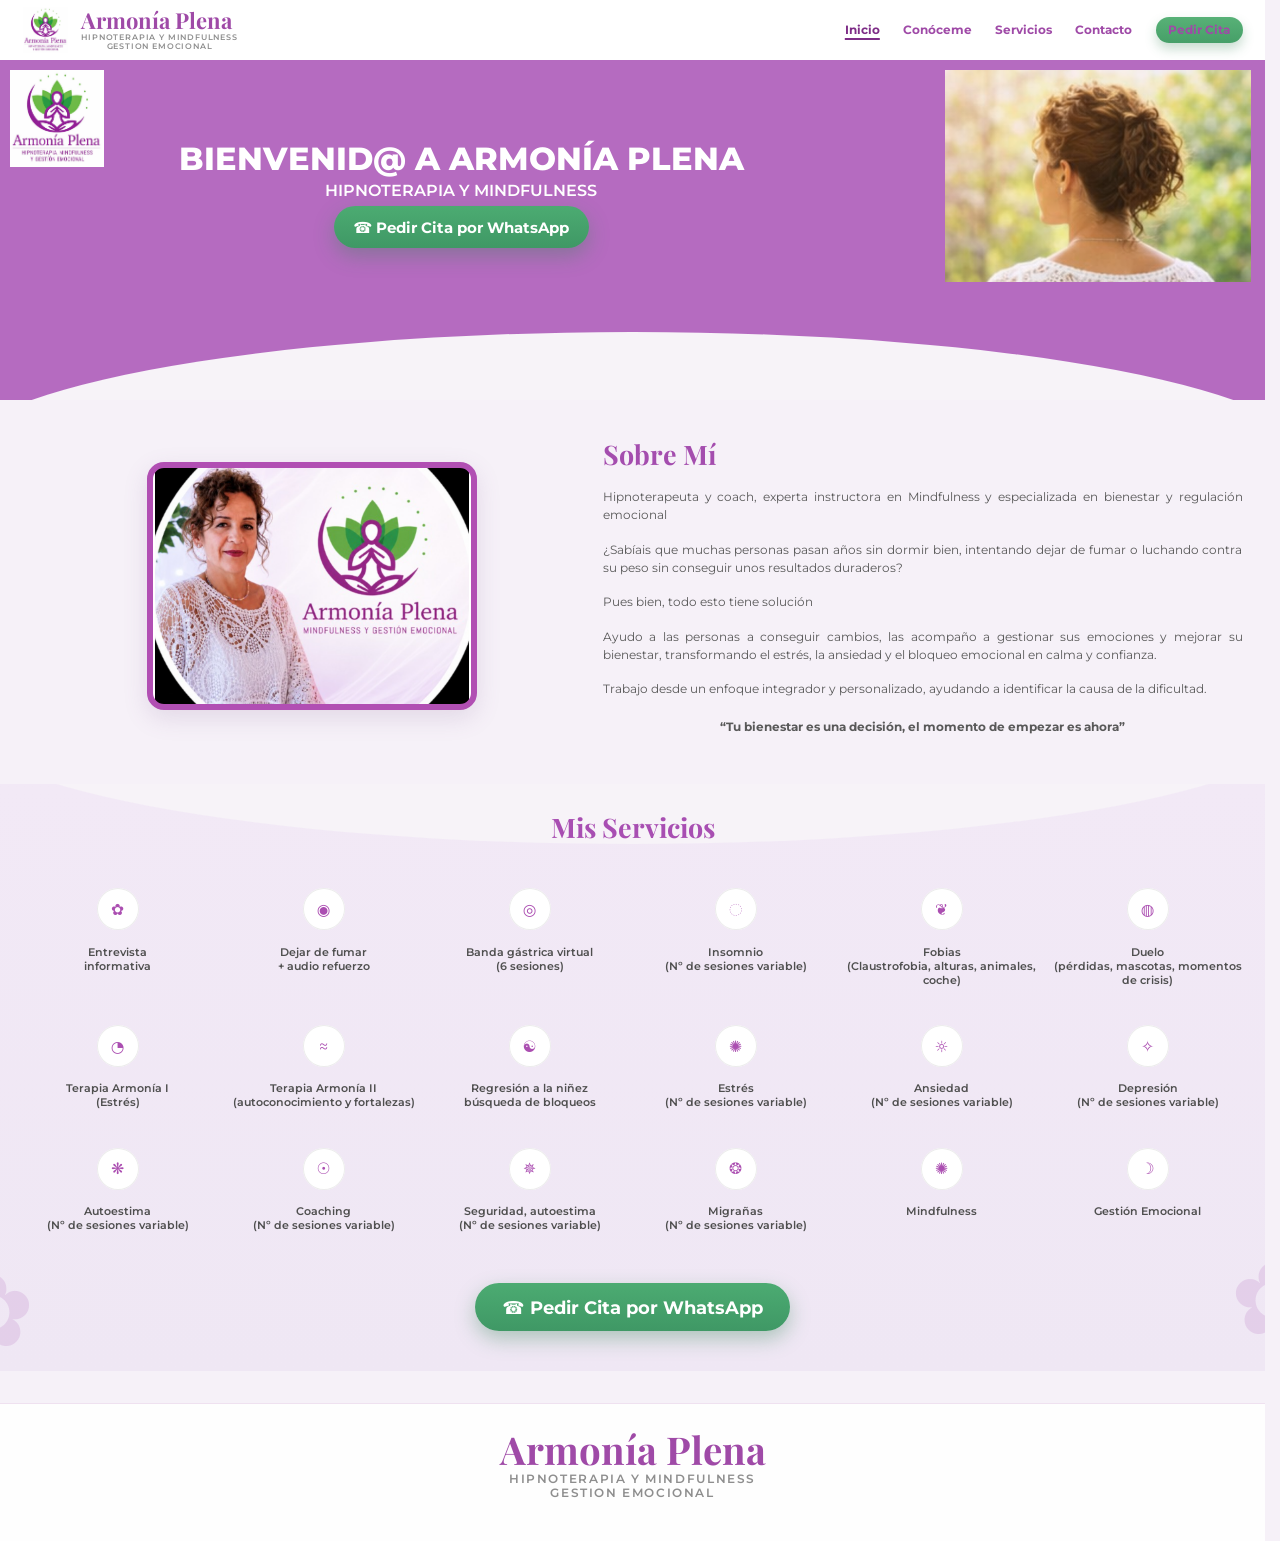
==== commit f3e8e16c: "sdd" ====
--- a/index.html
+++ b/index.html
@@ -16,10 +16,10 @@
 <body>
     <header class="site-header">
         <div class="container header-wrap">
-            <a class="brand" href="index.html" aria-label="Armonia Plena inicio">
-                <img class="brand-logo" src="img/LOGO-OK.png" alt="Logo Armonia Plena">
+            <a class="brand" href="index.html" aria-label="Armonía Plena inicio">
+                <img class="brand-logo" src="img/LOGO-OK.png" alt="Logo Armonía Plena">
                 <span class="brand-text">
-                    <strong>Armonia Plena</strong>
+                    <strong>Armonía Plena</strong>
                     <small>
                         <span>HIPNOTERAPIA Y MINDFULNESS</span>
                         <span>GESTION EMOCIONAL</span>
@@ -47,7 +47,7 @@
     <main>
         <section class="hero" id="inicio">
             <div class="hero-overlay" aria-hidden="true"></div>
-            <img class="hero-corner-logo" src="img/LOGO-OK.png" alt="Logo Armonia Plena">
+            <img class="hero-corner-logo" src="img/LOGO-OK.png" alt="Logo Armonía Plena">
             <div class="container hero-inner">
                 <div class="hero-content">
                     <h1>Bienvenid@ a Armonía Plena</h1>
@@ -177,7 +177,7 @@
     <footer class="site-footer">
         <div class="container footer-branding" aria-label="Marca en pie de página">
             <span class="footer-brand-text">
-                <strong>Armonia Plena</strong>
+                <strong>Armonía Plena</strong>
                 <small>
                     <span>HIPNOTERAPIA Y MINDFULNESS</span>
                     <span>GESTION EMOCIONAL</span>
@@ -190,3 +190,4 @@
 </body>
 </html>
 
+
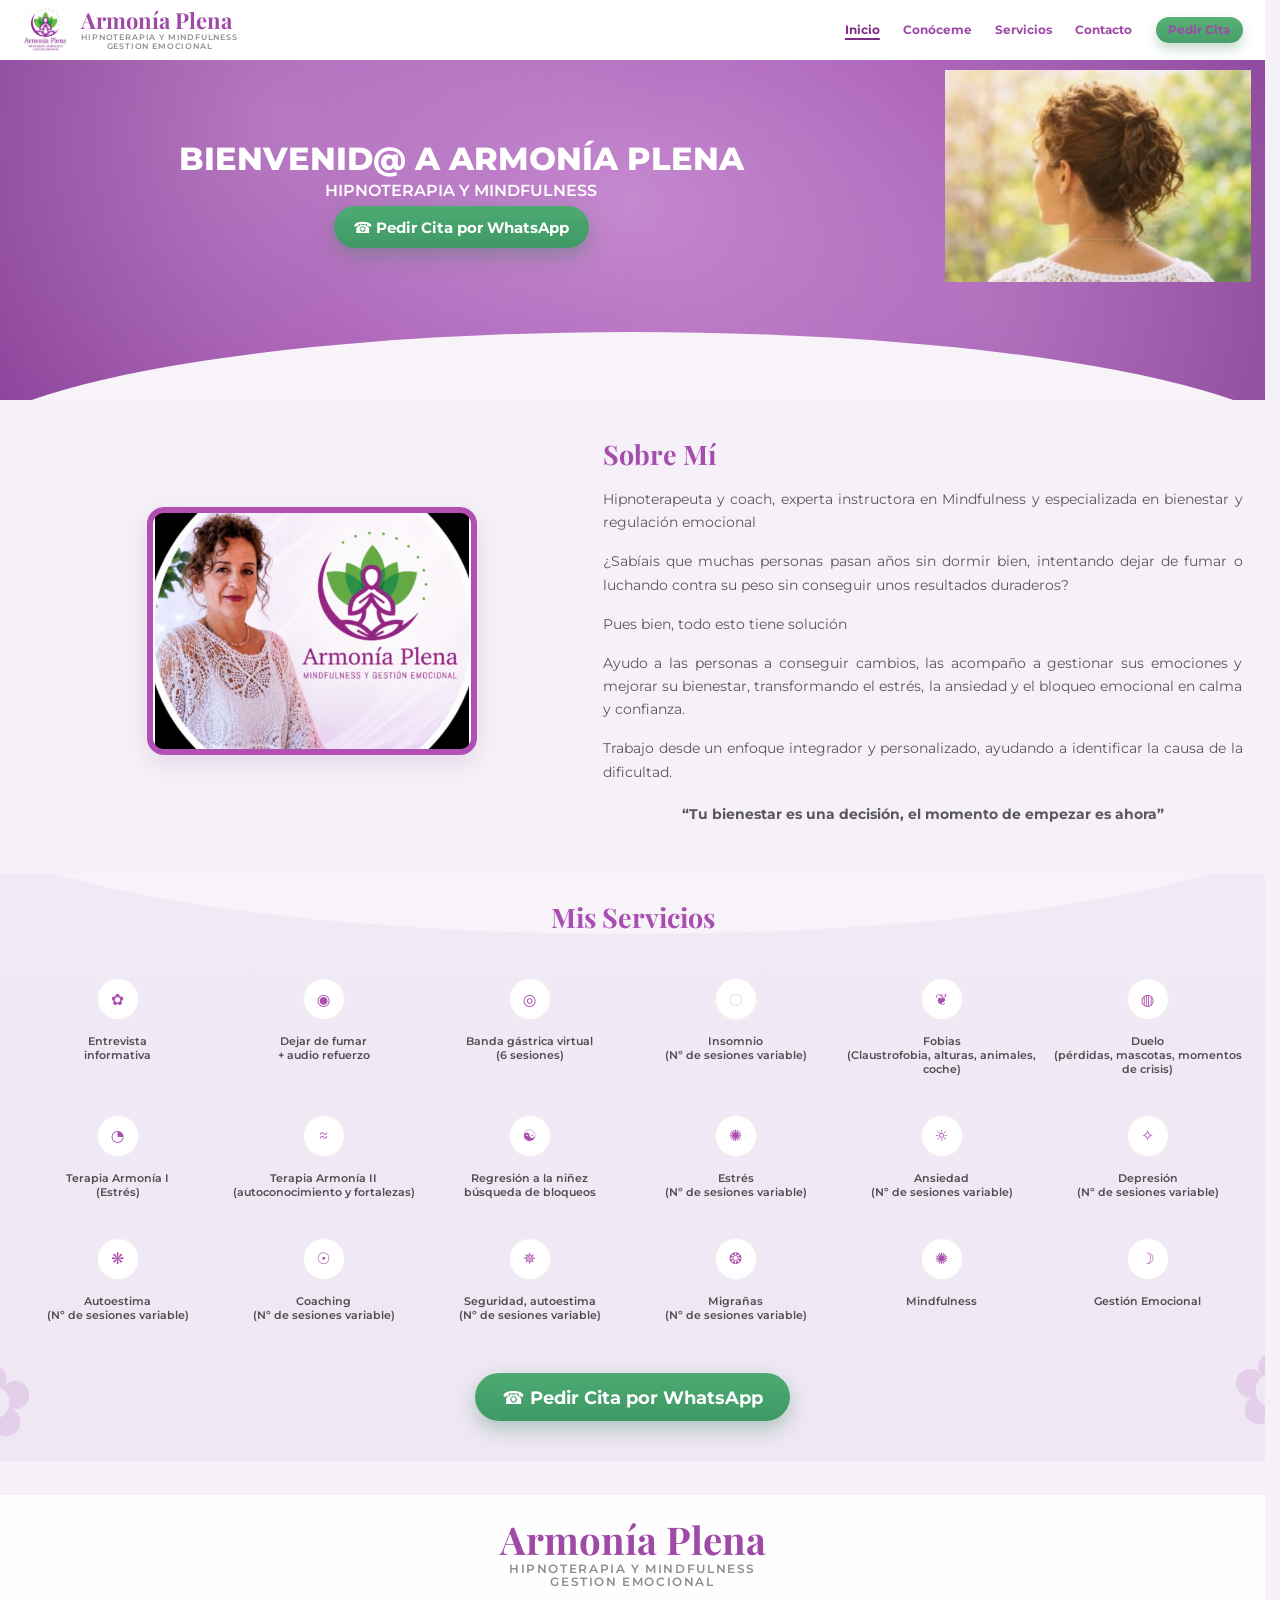
==== commit e52cb00e: "Quita logo del hero inicio y aplica degradado radial" ====
--- a/index.html
+++ b/index.html
@@ -47,7 +47,6 @@
     <main>
         <section class="hero" id="inicio">
             <div class="hero-overlay" aria-hidden="true"></div>
-            <img class="hero-corner-logo" src="img/LOGO-OK.png" alt="Logo Armonía Plena">
             <div class="container hero-inner">
                 <div class="hero-content">
                     <h1>Bienvenid@ a Armonía Plena</h1>
--- a/estilos/style.css
+++ b/estilos/style.css
@@ -161,6 +161,13 @@
     min-height: 520px;
     overflow: hidden;
     background: #b56bc0;
+}
+
+#inicio.hero {
+    background:
+        radial-gradient(circle at 22% 18%, rgba(255, 255, 255, 0.2) 0%, rgba(255, 255, 255, 0) 38%),
+        radial-gradient(circle at 78% 72%, rgba(255, 255, 255, 0.16) 0%, rgba(255, 255, 255, 0) 42%),
+        radial-gradient(circle at 50% 42%, #c385cd 0%, #a85bb6 48%, #8d469b 100%);
 }
 
 .hero-overlay {
@@ -837,6 +844,18 @@
     color: #3e4760;
 }
 
+.hypno-main-text h4 {
+    margin: 0 0 0.55rem;
+    font-family: 'Playfair Display', Georgia, serif;
+    font-size: clamp(1.1rem, 1.45vw, 1.4rem);
+    color: #6f44a7;
+}
+
+#service-panel-hipnoterapia .hypno-main-text p {
+    margin-top: 0.75rem;
+    text-align: justify;
+}
+
 .service-panel-copy {
     display: flow-root;
 }
@@ -1122,6 +1141,8 @@
     font-size: clamp(0.96rem, 1.15vw, 1.08rem);
     line-height: 1.62;
     color: #3f4865;
+    text-align: justify;
+    white-space: pre-line;
 }
 
 .specialty-modal-cta {
@@ -1180,6 +1201,10 @@
         padding-top: 0.55rem;
     }
 
+    .training-card .training-side-photo {
+        display: none;
+    }
+
     .services-accordion-intro {
         margin-bottom: 0.9rem;
     }
@@ -2623,3 +2648,22 @@
             font-size: clamp(0.683rem, 1.105vw, 0.878rem);
         }
     }
+
+    /* Iguala el tamaño del texto de "Sobre mí" (Inicio) al de Conóceme */
+    #sobre-mi .about-content p {
+        font-size: clamp(0.525rem, 0.85vw, 0.675rem);
+        line-height: 1.65;
+    }
+
+    @media (min-width: 701px) {
+        #sobre-mi .about-content p {
+            font-size: clamp(0.683rem, 1.105vw, 0.878rem);
+        }
+    }
+
+    /* Regla final para asegurar que el birrete no aparezca en móvil */
+    @media (max-width: 900px) {
+        .training-card .training-side-photo {
+            display: none !important;
+        }
+    }
--- a/estilos/style.css
+++ b/estilos/style.css
@@ -161,6 +161,13 @@
     min-height: 520px;
     overflow: hidden;
     background: #b56bc0;
+}
+
+#inicio.hero {
+    background:
+        radial-gradient(circle at 22% 18%, rgba(255, 255, 255, 0.2) 0%, rgba(255, 255, 255, 0) 38%),
+        radial-gradient(circle at 78% 72%, rgba(255, 255, 255, 0.16) 0%, rgba(255, 255, 255, 0) 42%),
+        radial-gradient(circle at 50% 42%, #c385cd 0%, #a85bb6 48%, #8d469b 100%);
 }
 
 .hero-overlay {
@@ -837,6 +844,18 @@
     color: #3e4760;
 }
 
+.hypno-main-text h4 {
+    margin: 0 0 0.55rem;
+    font-family: 'Playfair Display', Georgia, serif;
+    font-size: clamp(1.1rem, 1.45vw, 1.4rem);
+    color: #6f44a7;
+}
+
+#service-panel-hipnoterapia .hypno-main-text p {
+    margin-top: 0.75rem;
+    text-align: justify;
+}
+
 .service-panel-copy {
     display: flow-root;
 }
@@ -1122,6 +1141,8 @@
     font-size: clamp(0.96rem, 1.15vw, 1.08rem);
     line-height: 1.62;
     color: #3f4865;
+    text-align: justify;
+    white-space: pre-line;
 }
 
 .specialty-modal-cta {
@@ -1180,6 +1201,10 @@
         padding-top: 0.55rem;
     }
 
+    .training-card .training-side-photo {
+        display: none;
+    }
+
     .services-accordion-intro {
         margin-bottom: 0.9rem;
     }
@@ -2623,3 +2648,22 @@
             font-size: clamp(0.683rem, 1.105vw, 0.878rem);
         }
     }
+
+    /* Iguala el tamaño del texto de "Sobre mí" (Inicio) al de Conóceme */
+    #sobre-mi .about-content p {
+        font-size: clamp(0.525rem, 0.85vw, 0.675rem);
+        line-height: 1.65;
+    }
+
+    @media (min-width: 701px) {
+        #sobre-mi .about-content p {
+            font-size: clamp(0.683rem, 1.105vw, 0.878rem);
+        }
+    }
+
+    /* Regla final para asegurar que el birrete no aparezca en móvil */
+    @media (max-width: 900px) {
+        .training-card .training-side-photo {
+            display: none !important;
+        }
+    }
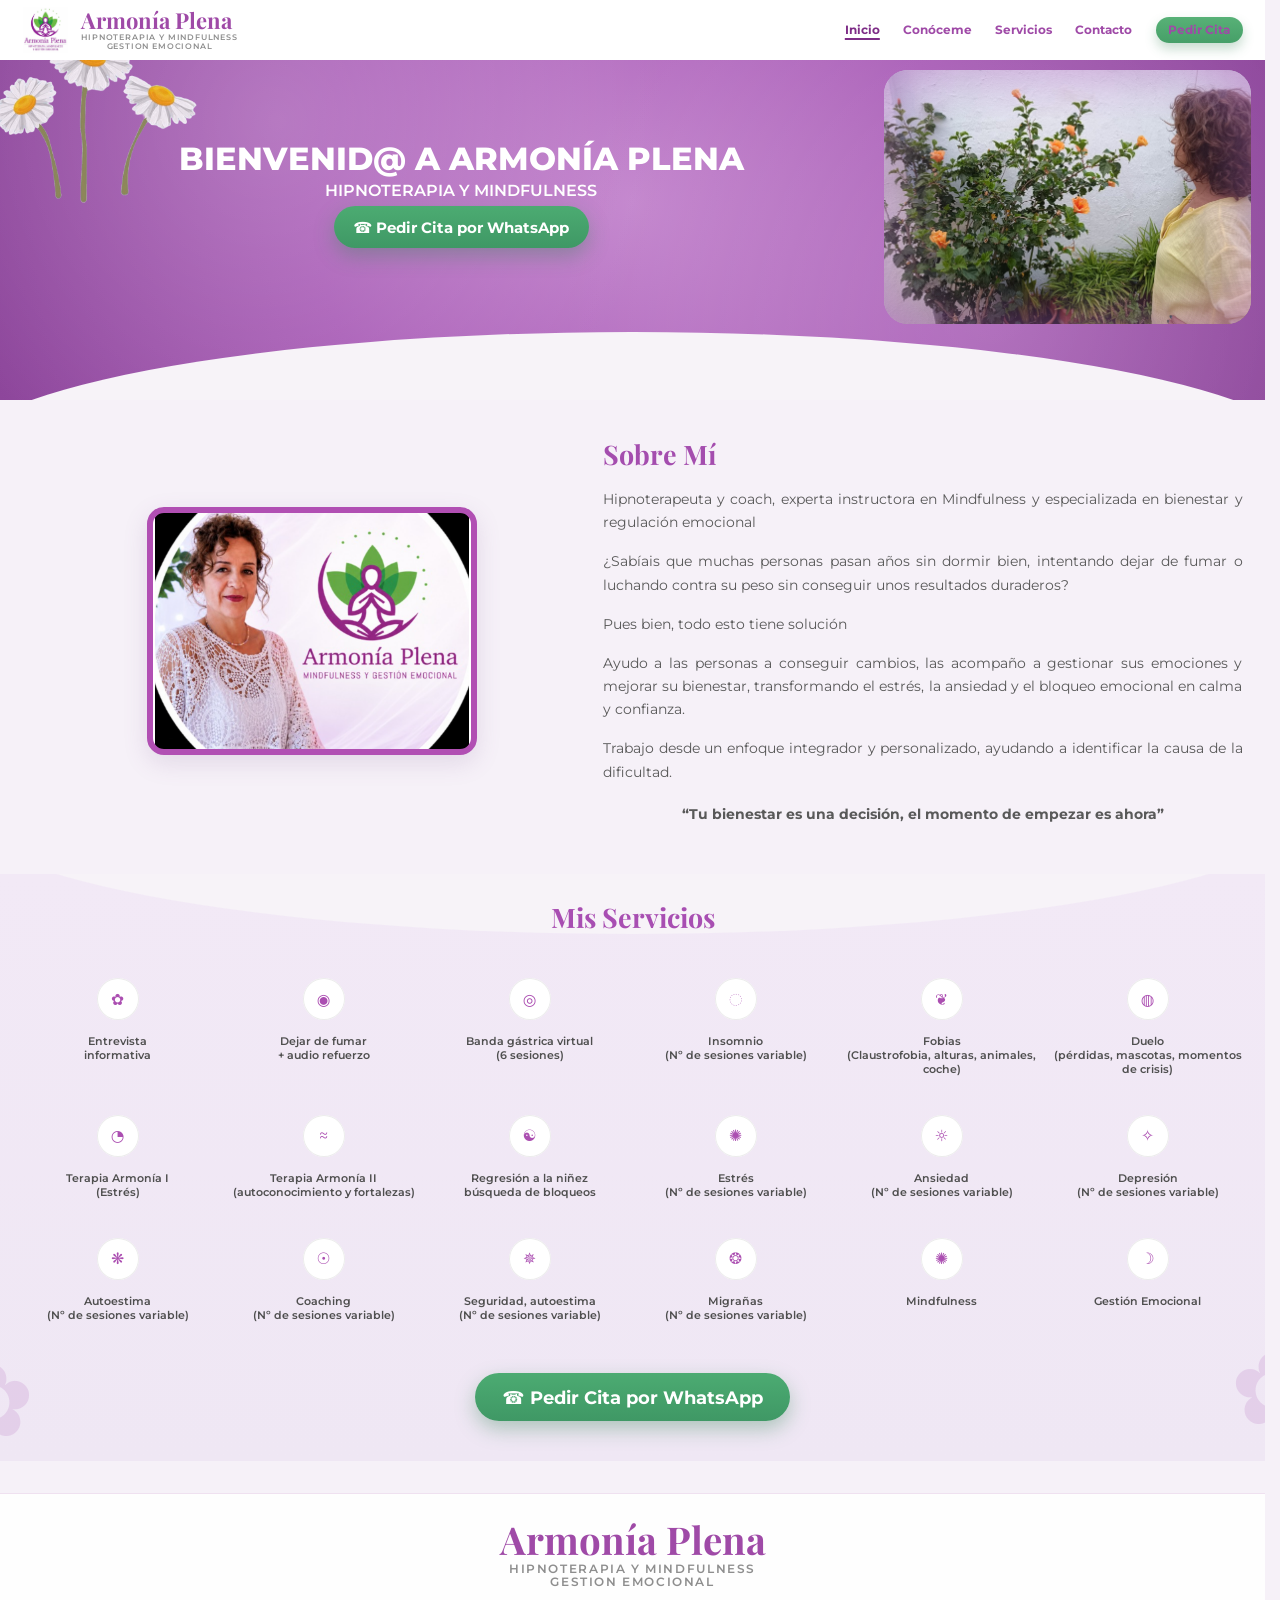
==== commit 2f7010a4: "Añade margaritas decorativas a la izquierda del hero" ====
--- a/index.html
+++ b/index.html
@@ -47,6 +47,7 @@
     <main>
         <section class="hero" id="inicio">
             <div class="hero-overlay" aria-hidden="true"></div>
+            <img class="hero-left-flower" src="img/margaritas-trans.png" alt="" aria-hidden="true">
             <div class="container hero-inner">
                 <div class="hero-content">
                     <h1>Bienvenid@ a Armonía Plena</h1>
--- a/estilos/style.css
+++ b/estilos/style.css
@@ -165,9 +165,21 @@
 
 #inicio.hero {
     background:
-        radial-gradient(circle at 22% 18%, rgba(255, 255, 255, 0.2) 0%, rgba(255, 255, 255, 0) 38%),
-        radial-gradient(circle at 78% 72%, rgba(255, 255, 255, 0.16) 0%, rgba(255, 255, 255, 0) 42%),
+    radial-gradient(circle at 22% 18%, rgba(255, 255, 255, 0.2) 0%, rgba(255, 255, 255, 0) 38%),
+    radial-gradient(circle at 78% 72%, rgba(255, 255, 255, 0.16) 0%, rgba(255, 255, 255, 0) 42%),
         radial-gradient(circle at 50% 42%, #c385cd 0%, #a85bb6 48%, #8d469b 100%);
+}
+
+#inicio .hero-left-flower {
+    position: absolute;
+    left: clamp(-28px, -1.6vw, -8px);
+    bottom: clamp(44px, 7.2vw, 92px);
+    width: clamp(170px, 18vw, 330px);
+    height: auto;
+    object-fit: contain;
+    pointer-events: none;
+    z-index: 1;
+    opacity: 0.9;
 }
 
 .hero-overlay {
@@ -303,7 +315,7 @@
     aspect-ratio: 354 / 290;
     margin: 2rem 0 4rem;
     background-color: transparent;
-    background-image: url('../img/portada-tras.png?v=20260709-cache17');
+    background-image: url('../img/inicio-tras.jpeg?v=20260724-1');
     background-position: center;
     background-repeat: no-repeat;
     background-size: cover;
@@ -369,6 +381,20 @@
     aspect-ratio: auto;
     margin: 0 0 2.7rem;
     transform: none;
+    border-radius: 24px;
+    position: relative;
+    overflow: hidden;
+}
+
+#inicio .hero-image::after {
+    content: '';
+    position: absolute;
+    inset: 0;
+    border-radius: inherit;
+    pointer-events: none;
+    background:
+    linear-gradient(to right, rgba(181, 107, 192, 0.34) 0%, rgba(181, 107, 192, 0.14) 10%, rgba(181, 107, 192, 0) 20%, rgba(181, 107, 192, 0) 80%, rgba(181, 107, 192, 0.14) 90%, rgba(181, 107, 192, 0.34) 100%),
+    linear-gradient(to bottom, rgba(181, 107, 192, 0.34) 0%, rgba(181, 107, 192, 0.14) 10%, rgba(181, 107, 192, 0) 20%, rgba(181, 107, 192, 0) 80%, rgba(181, 107, 192, 0.14) 90%, rgba(181, 107, 192, 0.34) 100%);
 }
 
 .about {
@@ -1802,6 +1828,10 @@
 }
 
 @media (max-width: 1024px) and (min-width: 701px) {
+    #inicio .hero-left-flower {
+        display: none;
+    }
+
     #inicio .hero-inner {
         min-height: auto;
         grid-template-columns: 1fr;
@@ -1851,6 +1881,10 @@
 }
 
 @media (max-width: 700px) {
+    #inicio .hero-left-flower {
+        display: none;
+    }
+
     .header-wrap {
         min-height: 124px;
         gap: 0.45rem;
@@ -2380,9 +2414,9 @@
     }
 
     #inicio .hero-image {
-        width: 353px;
-        max-width: 353px;
-        height: 244px;
+        width: 424px;
+        max-width: 424px;
+        height: 293px;
         margin: 14px 0 0 0;
         align-self: start;
         justify-self: end;
@@ -2491,9 +2525,9 @@
     }
 
     #inicio .hero-image {
-        width: 306px;
-        max-width: 306px;
-        height: 212px;
+        width: 367px;
+        max-width: 367px;
+        height: 254px;
         margin-top: 10px;
         transform: translateX(8px);
     }
--- a/estilos/style.css
+++ b/estilos/style.css
@@ -165,9 +165,21 @@
 
 #inicio.hero {
     background:
-        radial-gradient(circle at 22% 18%, rgba(255, 255, 255, 0.2) 0%, rgba(255, 255, 255, 0) 38%),
-        radial-gradient(circle at 78% 72%, rgba(255, 255, 255, 0.16) 0%, rgba(255, 255, 255, 0) 42%),
+    radial-gradient(circle at 22% 18%, rgba(255, 255, 255, 0.2) 0%, rgba(255, 255, 255, 0) 38%),
+    radial-gradient(circle at 78% 72%, rgba(255, 255, 255, 0.16) 0%, rgba(255, 255, 255, 0) 42%),
         radial-gradient(circle at 50% 42%, #c385cd 0%, #a85bb6 48%, #8d469b 100%);
+}
+
+#inicio .hero-left-flower {
+    position: absolute;
+    left: clamp(-28px, -1.6vw, -8px);
+    bottom: clamp(44px, 7.2vw, 92px);
+    width: clamp(170px, 18vw, 330px);
+    height: auto;
+    object-fit: contain;
+    pointer-events: none;
+    z-index: 1;
+    opacity: 0.9;
 }
 
 .hero-overlay {
@@ -303,7 +315,7 @@
     aspect-ratio: 354 / 290;
     margin: 2rem 0 4rem;
     background-color: transparent;
-    background-image: url('../img/portada-tras.png?v=20260709-cache17');
+    background-image: url('../img/inicio-tras.jpeg?v=20260724-1');
     background-position: center;
     background-repeat: no-repeat;
     background-size: cover;
@@ -369,6 +381,20 @@
     aspect-ratio: auto;
     margin: 0 0 2.7rem;
     transform: none;
+    border-radius: 24px;
+    position: relative;
+    overflow: hidden;
+}
+
+#inicio .hero-image::after {
+    content: '';
+    position: absolute;
+    inset: 0;
+    border-radius: inherit;
+    pointer-events: none;
+    background:
+    linear-gradient(to right, rgba(181, 107, 192, 0.34) 0%, rgba(181, 107, 192, 0.14) 10%, rgba(181, 107, 192, 0) 20%, rgba(181, 107, 192, 0) 80%, rgba(181, 107, 192, 0.14) 90%, rgba(181, 107, 192, 0.34) 100%),
+    linear-gradient(to bottom, rgba(181, 107, 192, 0.34) 0%, rgba(181, 107, 192, 0.14) 10%, rgba(181, 107, 192, 0) 20%, rgba(181, 107, 192, 0) 80%, rgba(181, 107, 192, 0.14) 90%, rgba(181, 107, 192, 0.34) 100%);
 }
 
 .about {
@@ -1802,6 +1828,10 @@
 }
 
 @media (max-width: 1024px) and (min-width: 701px) {
+    #inicio .hero-left-flower {
+        display: none;
+    }
+
     #inicio .hero-inner {
         min-height: auto;
         grid-template-columns: 1fr;
@@ -1851,6 +1881,10 @@
 }
 
 @media (max-width: 700px) {
+    #inicio .hero-left-flower {
+        display: none;
+    }
+
     .header-wrap {
         min-height: 124px;
         gap: 0.45rem;
@@ -2380,9 +2414,9 @@
     }
 
     #inicio .hero-image {
-        width: 353px;
-        max-width: 353px;
-        height: 244px;
+        width: 424px;
+        max-width: 424px;
+        height: 293px;
         margin: 14px 0 0 0;
         align-self: start;
         justify-self: end;
@@ -2491,9 +2525,9 @@
     }
 
     #inicio .hero-image {
-        width: 306px;
-        max-width: 306px;
-        height: 212px;
+        width: 367px;
+        max-width: 367px;
+        height: 254px;
         margin-top: 10px;
         transform: translateX(8px);
     }
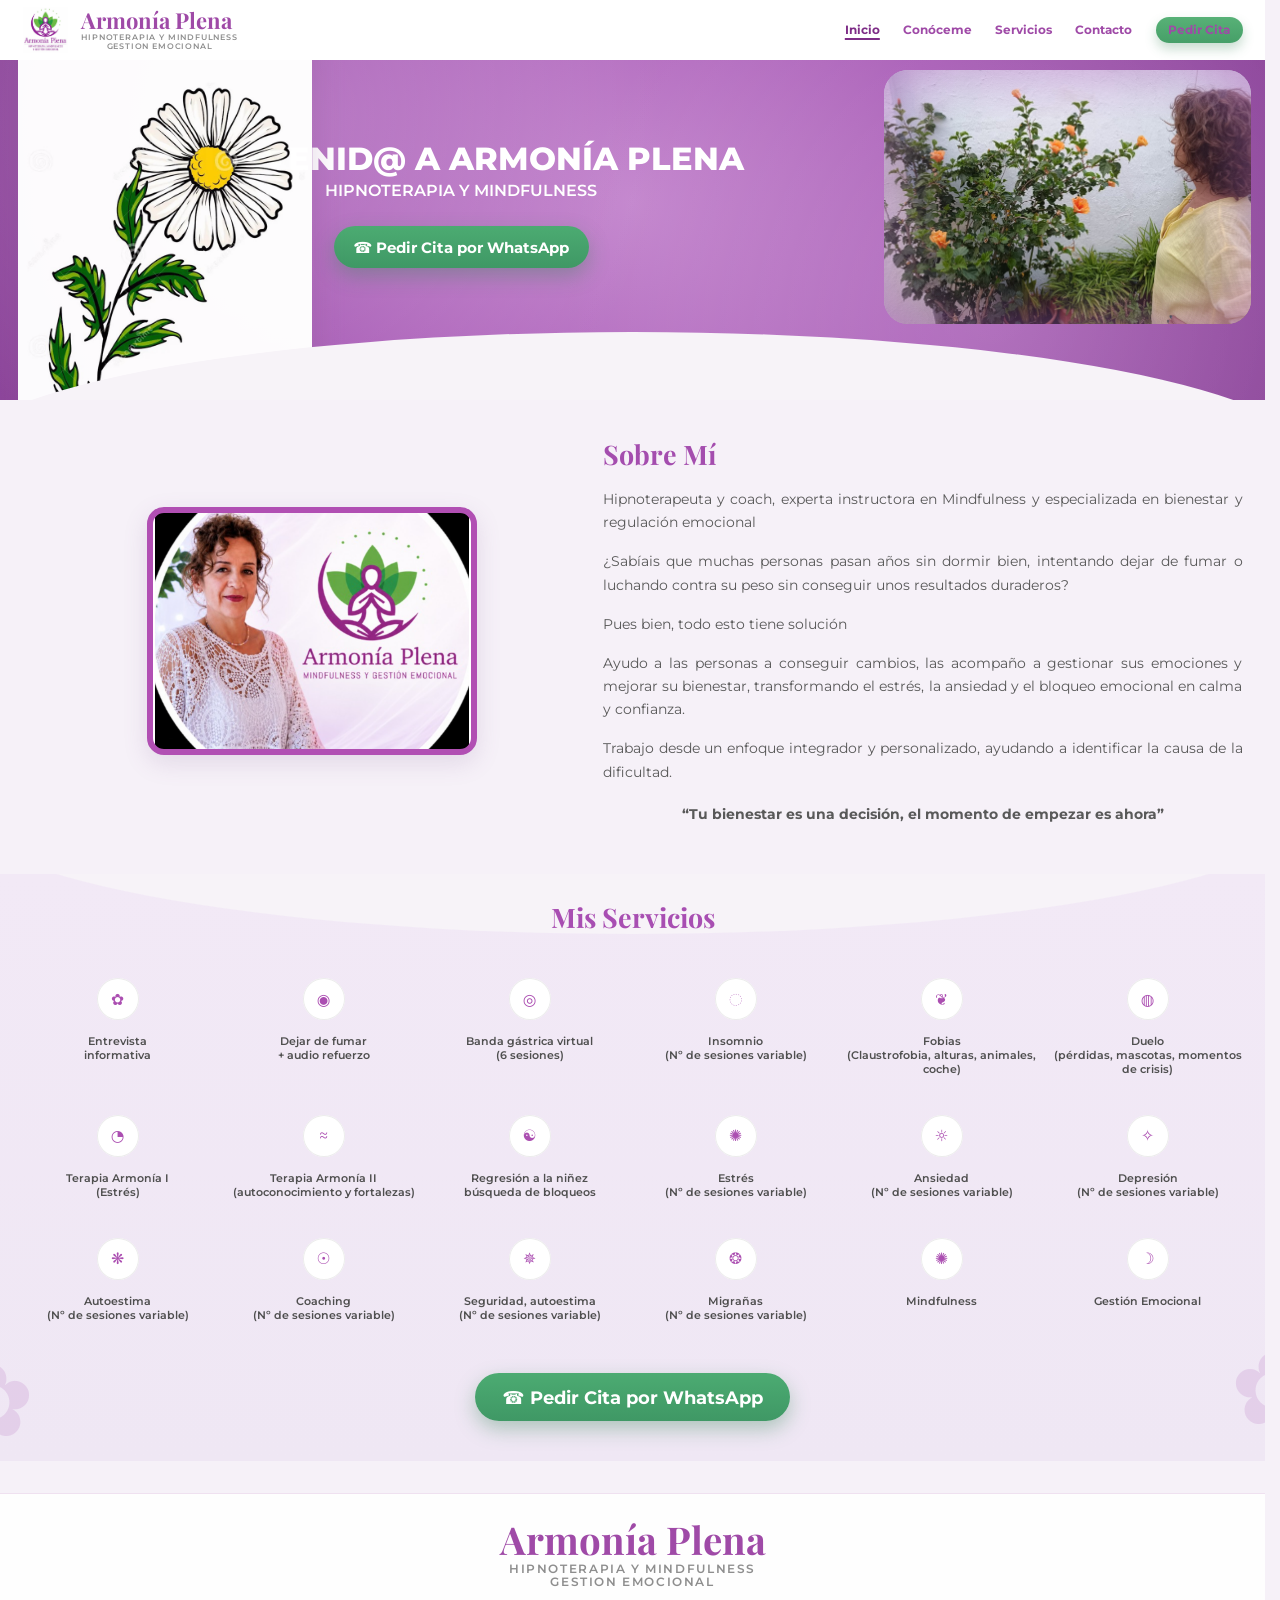
==== commit 3a4e837f: "cambio4" ====
--- a/index.html
+++ b/index.html
@@ -47,7 +47,7 @@
     <main>
         <section class="hero" id="inicio">
             <div class="hero-overlay" aria-hidden="true"></div>
-            <img class="hero-left-flower" src="img/margaritas-trans.png" alt="" aria-hidden="true">
+            <img class="hero-left-flower" src="img/Flor.jpg.jpeg" alt="" aria-hidden="true">
             <div class="container hero-inner">
                 <div class="hero-content">
                     <h1>Bienvenid@ a Armonía Plena</h1>
--- a/estilos/style.css
+++ b/estilos/style.css
@@ -172,14 +172,21 @@
 
 #inicio .hero-left-flower {
     position: absolute;
-    left: clamp(-28px, -1.6vw, -8px);
-    bottom: clamp(44px, 7.2vw, 92px);
-    width: clamp(170px, 18vw, 330px);
+    left: clamp(6px, 1.4vw, 26px);
+    bottom: clamp(8px, 1.8vw, 24px);
+    width: clamp(220px, 23vw, 410px);
     height: auto;
     object-fit: contain;
     pointer-events: none;
-    z-index: 1;
-    opacity: 0.9;
+    z-index: 3;
+    opacity: 0.98;
+    filter: drop-shadow(0 10px 18px rgba(122, 62, 130, 0.22));
+}
+
+@media (min-width: 1025px) {
+    #inicio .hero-left-flower {
+        bottom: -142px;
+    }
 }
 
 .hero-overlay {
@@ -886,6 +893,82 @@
     display: flow-root;
 }
 
+#service-panel-mindfulness .service-panel-copy p {
+    margin-top: 0.75rem;
+    text-align: justify;
+}
+
+#service-panel-mindfulness .service-panel-copy p:first-of-type {
+    margin-top: 0;
+}
+
+.mindfulness-rich-title {
+    margin: 0;
+    text-align: center;
+    font-size: clamp(1.28rem, 1.75vw, 1.7rem);
+    line-height: 1.3;
+    color: #1f2435;
+    font-weight: 800;
+}
+
+.mindfulness-rich-title span {
+    text-decoration: underline;
+}
+
+.mindfulness-rich-subtitle {
+    margin: 1.05rem 0 0;
+    text-align: center;
+    font-size: clamp(1.16rem, 1.5vw, 1.45rem);
+    line-height: 1.28;
+    color: #1f2435;
+    font-weight: 800;
+}
+
+.mindfulness-rich-list {
+    margin: 0.62rem 0 0.75rem 1.2rem;
+    padding: 0;
+    list-style: disc;
+    display: block;
+}
+
+.mindfulness-rich-list li {
+    margin: 0 0 0.4rem;
+    padding-left: 0;
+    font-size: clamp(0.95rem, 1.08vw, 1rem);
+    line-height: 1.56;
+    color: #2e4665;
+    text-align: justify;
+}
+
+.mindfulness-rich-list-strong li {
+    margin-bottom: 0.22rem;
+}
+
+.mindfulness-rich-centered {
+    text-align: center !important;
+}
+
+#service-panel-mindfulness .service-panel-grid {
+    display: block;
+}
+
+.mindfulness-catalog-photo {
+    float: right;
+    width: clamp(230px, 29vw, 350px);
+    margin: 0.2rem 0 0.7rem 1rem;
+    border-radius: 14px;
+    overflow: hidden;
+    border: 1px solid rgba(159, 74, 167, 0.16);
+    box-shadow: 0 8px 18px rgba(67, 58, 95, 0.12);
+    background: #fff;
+}
+
+.mindfulness-catalog-photo img {
+    width: 100%;
+    height: auto;
+    display: block;
+}
+
 .hypno-services-catalog {
     clear: both;
     margin-top: 0.5rem;
@@ -1169,6 +1252,30 @@
     color: #3f4865;
     text-align: justify;
     white-space: pre-line;
+}
+
+.specialty-modal-description p {
+    margin: 0 0 0.92rem;
+    text-align: justify;
+}
+
+.specialty-modal-description p:last-child {
+    margin-bottom: 0;
+}
+
+.specialty-modal-description ul {
+    margin: 0.2rem 0 0.95rem 1.15rem;
+    padding: 0;
+}
+
+.specialty-modal-description li {
+    margin-bottom: 0.5rem;
+    text-align: justify;
+}
+
+.specialty-modal-description strong {
+    font-weight: 700;
+    color: #2e3550;
 }
 
 .specialty-modal-cta {
@@ -1212,6 +1319,12 @@
         min-height: 190px;
     }
 
+    .mindfulness-catalog-photo {
+        float: none;
+        width: min(100%, 420px);
+        margin: 0 auto 0.9rem;
+    }
+
     .service-panel-footer {
         flex-direction: column;
         align-items: stretch;
@@ -1829,7 +1942,11 @@
 
 @media (max-width: 1024px) and (min-width: 701px) {
     #inicio .hero-left-flower {
-        display: none;
+        display: block;
+        left: 10px;
+        bottom: -84px;
+        width: clamp(170px, 26vw, 300px);
+        opacity: 0.95;
     }
 
     #inicio .hero-inner {
@@ -1882,7 +1999,11 @@
 
 @media (max-width: 700px) {
     #inicio .hero-left-flower {
-        display: none;
+        display: block;
+        left: 8px;
+        bottom: -75px;
+        width: clamp(128px, 36vw, 206px);
+        opacity: 0.92;
     }
 
     .header-wrap {
@@ -2701,3 +2822,10 @@
             display: none !important;
         }
     }
+
+    /* Regla final: baja 20px el CTA del hero solo en ordenador */
+    @media (min-width: 701px) {
+        #inicio .hero-content .btn-whatsapp {
+            transform: translateY(20px) !important;
+        }
+    }
--- a/estilos/style.css
+++ b/estilos/style.css
@@ -172,14 +172,21 @@
 
 #inicio .hero-left-flower {
     position: absolute;
-    left: clamp(-28px, -1.6vw, -8px);
-    bottom: clamp(44px, 7.2vw, 92px);
-    width: clamp(170px, 18vw, 330px);
+    left: clamp(6px, 1.4vw, 26px);
+    bottom: clamp(8px, 1.8vw, 24px);
+    width: clamp(220px, 23vw, 410px);
     height: auto;
     object-fit: contain;
     pointer-events: none;
-    z-index: 1;
-    opacity: 0.9;
+    z-index: 3;
+    opacity: 0.98;
+    filter: drop-shadow(0 10px 18px rgba(122, 62, 130, 0.22));
+}
+
+@media (min-width: 1025px) {
+    #inicio .hero-left-flower {
+        bottom: -142px;
+    }
 }
 
 .hero-overlay {
@@ -886,6 +893,82 @@
     display: flow-root;
 }
 
+#service-panel-mindfulness .service-panel-copy p {
+    margin-top: 0.75rem;
+    text-align: justify;
+}
+
+#service-panel-mindfulness .service-panel-copy p:first-of-type {
+    margin-top: 0;
+}
+
+.mindfulness-rich-title {
+    margin: 0;
+    text-align: center;
+    font-size: clamp(1.28rem, 1.75vw, 1.7rem);
+    line-height: 1.3;
+    color: #1f2435;
+    font-weight: 800;
+}
+
+.mindfulness-rich-title span {
+    text-decoration: underline;
+}
+
+.mindfulness-rich-subtitle {
+    margin: 1.05rem 0 0;
+    text-align: center;
+    font-size: clamp(1.16rem, 1.5vw, 1.45rem);
+    line-height: 1.28;
+    color: #1f2435;
+    font-weight: 800;
+}
+
+.mindfulness-rich-list {
+    margin: 0.62rem 0 0.75rem 1.2rem;
+    padding: 0;
+    list-style: disc;
+    display: block;
+}
+
+.mindfulness-rich-list li {
+    margin: 0 0 0.4rem;
+    padding-left: 0;
+    font-size: clamp(0.95rem, 1.08vw, 1rem);
+    line-height: 1.56;
+    color: #2e4665;
+    text-align: justify;
+}
+
+.mindfulness-rich-list-strong li {
+    margin-bottom: 0.22rem;
+}
+
+.mindfulness-rich-centered {
+    text-align: center !important;
+}
+
+#service-panel-mindfulness .service-panel-grid {
+    display: block;
+}
+
+.mindfulness-catalog-photo {
+    float: right;
+    width: clamp(230px, 29vw, 350px);
+    margin: 0.2rem 0 0.7rem 1rem;
+    border-radius: 14px;
+    overflow: hidden;
+    border: 1px solid rgba(159, 74, 167, 0.16);
+    box-shadow: 0 8px 18px rgba(67, 58, 95, 0.12);
+    background: #fff;
+}
+
+.mindfulness-catalog-photo img {
+    width: 100%;
+    height: auto;
+    display: block;
+}
+
 .hypno-services-catalog {
     clear: both;
     margin-top: 0.5rem;
@@ -1169,6 +1252,30 @@
     color: #3f4865;
     text-align: justify;
     white-space: pre-line;
+}
+
+.specialty-modal-description p {
+    margin: 0 0 0.92rem;
+    text-align: justify;
+}
+
+.specialty-modal-description p:last-child {
+    margin-bottom: 0;
+}
+
+.specialty-modal-description ul {
+    margin: 0.2rem 0 0.95rem 1.15rem;
+    padding: 0;
+}
+
+.specialty-modal-description li {
+    margin-bottom: 0.5rem;
+    text-align: justify;
+}
+
+.specialty-modal-description strong {
+    font-weight: 700;
+    color: #2e3550;
 }
 
 .specialty-modal-cta {
@@ -1212,6 +1319,12 @@
         min-height: 190px;
     }
 
+    .mindfulness-catalog-photo {
+        float: none;
+        width: min(100%, 420px);
+        margin: 0 auto 0.9rem;
+    }
+
     .service-panel-footer {
         flex-direction: column;
         align-items: stretch;
@@ -1829,7 +1942,11 @@
 
 @media (max-width: 1024px) and (min-width: 701px) {
     #inicio .hero-left-flower {
-        display: none;
+        display: block;
+        left: 10px;
+        bottom: -84px;
+        width: clamp(170px, 26vw, 300px);
+        opacity: 0.95;
     }
 
     #inicio .hero-inner {
@@ -1882,7 +1999,11 @@
 
 @media (max-width: 700px) {
     #inicio .hero-left-flower {
-        display: none;
+        display: block;
+        left: 8px;
+        bottom: -75px;
+        width: clamp(128px, 36vw, 206px);
+        opacity: 0.92;
     }
 
     .header-wrap {
@@ -2701,3 +2822,10 @@
             display: none !important;
         }
     }
+
+    /* Regla final: baja 20px el CTA del hero solo en ordenador */
+    @media (min-width: 701px) {
+        #inicio .hero-content .btn-whatsapp {
+            transform: translateY(20px) !important;
+        }
+    }
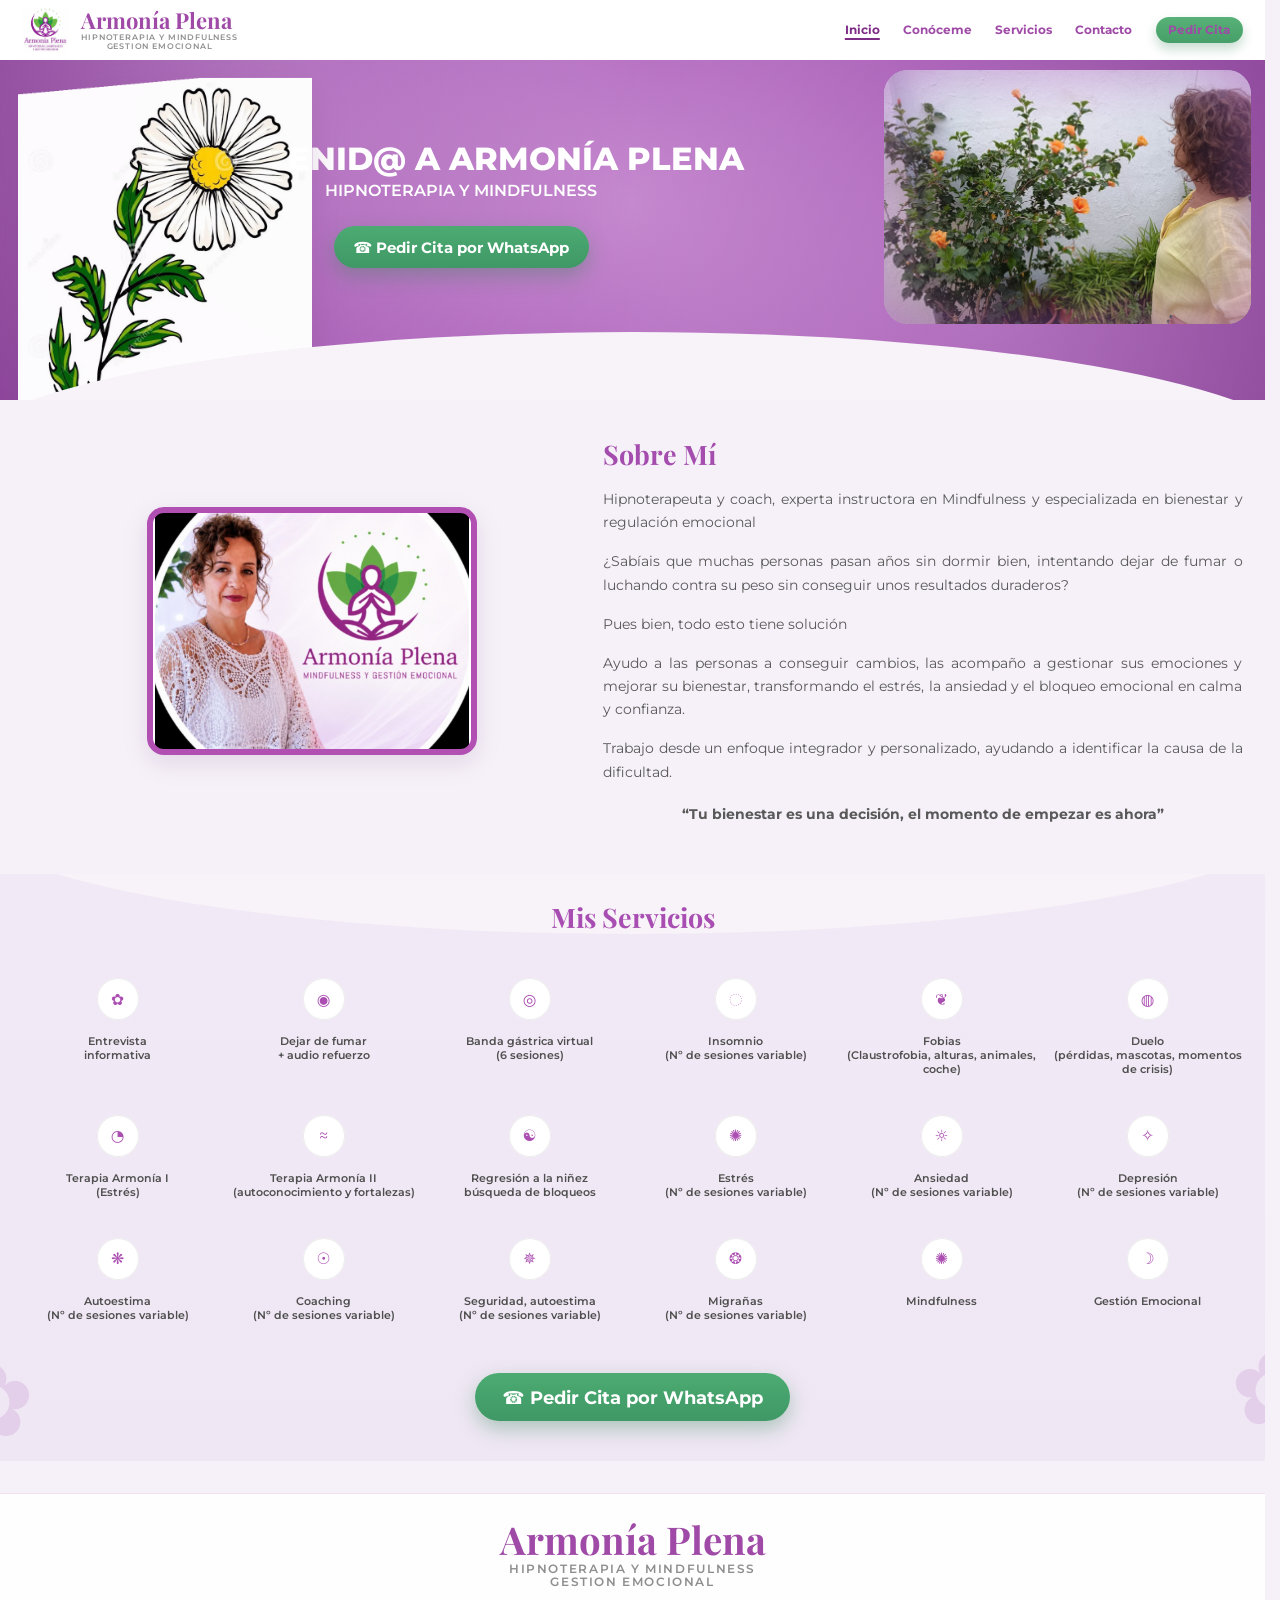
==== commit 93c88c03: "cambio 5" ====
--- a/index.html
+++ b/index.html
@@ -47,7 +47,7 @@
     <main>
         <section class="hero" id="inicio">
             <div class="hero-overlay" aria-hidden="true"></div>
-            <img class="hero-left-flower" src="img/Flor.jpg.jpeg" alt="" aria-hidden="true">
+            <img class="hero-left-flower" src="img/flor.png" alt="" aria-hidden="true">
             <div class="container hero-inner">
                 <div class="hero-content">
                     <h1>Bienvenid@ a Armonía Plena</h1>
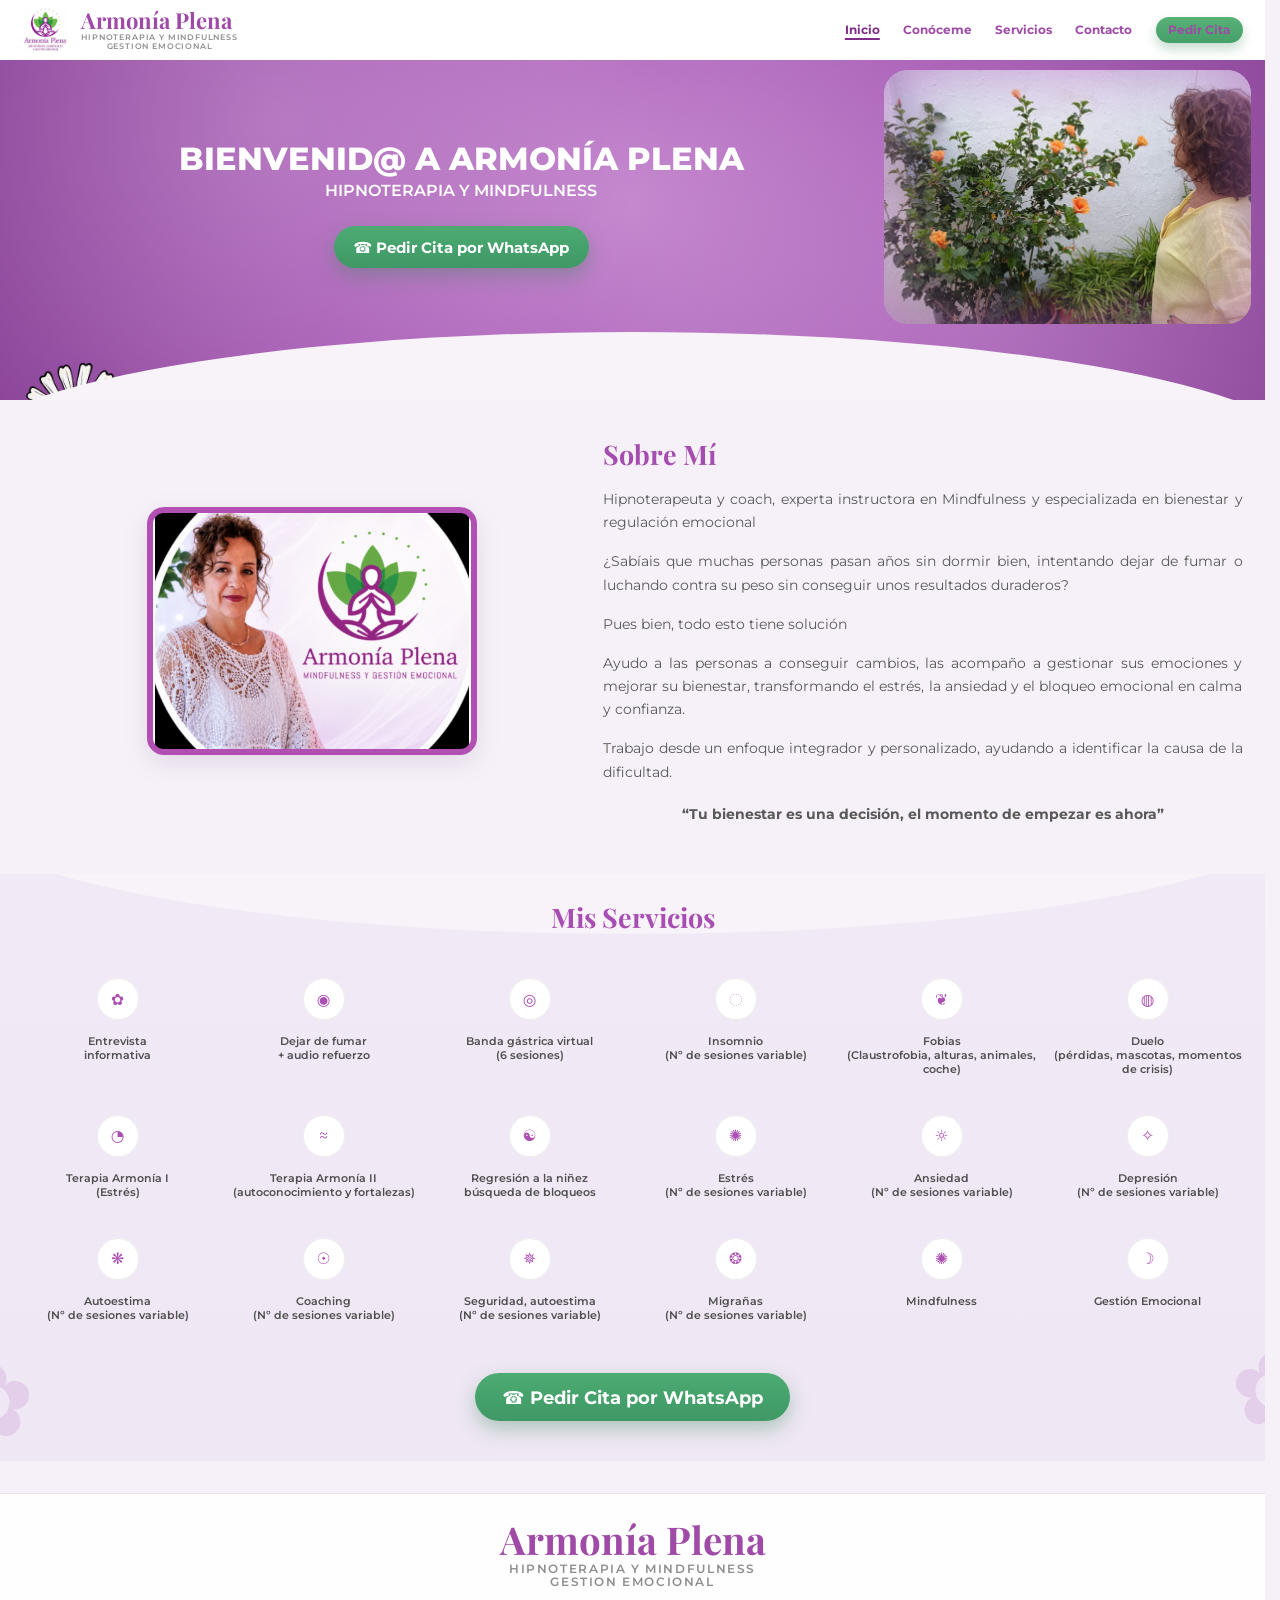
==== commit 00c7481d: "cambio6" ====
--- a/index.html
+++ b/index.html
@@ -47,7 +47,7 @@
     <main>
         <section class="hero" id="inicio">
             <div class="hero-overlay" aria-hidden="true"></div>
-            <img class="hero-left-flower" src="img/flor.png" alt="" aria-hidden="true">
+            <img class="hero-left-flower" src="img/flor-giro.png" alt="" aria-hidden="true">
             <div class="container hero-inner">
                 <div class="hero-content">
                     <h1>Bienvenid@ a Armonía Plena</h1>
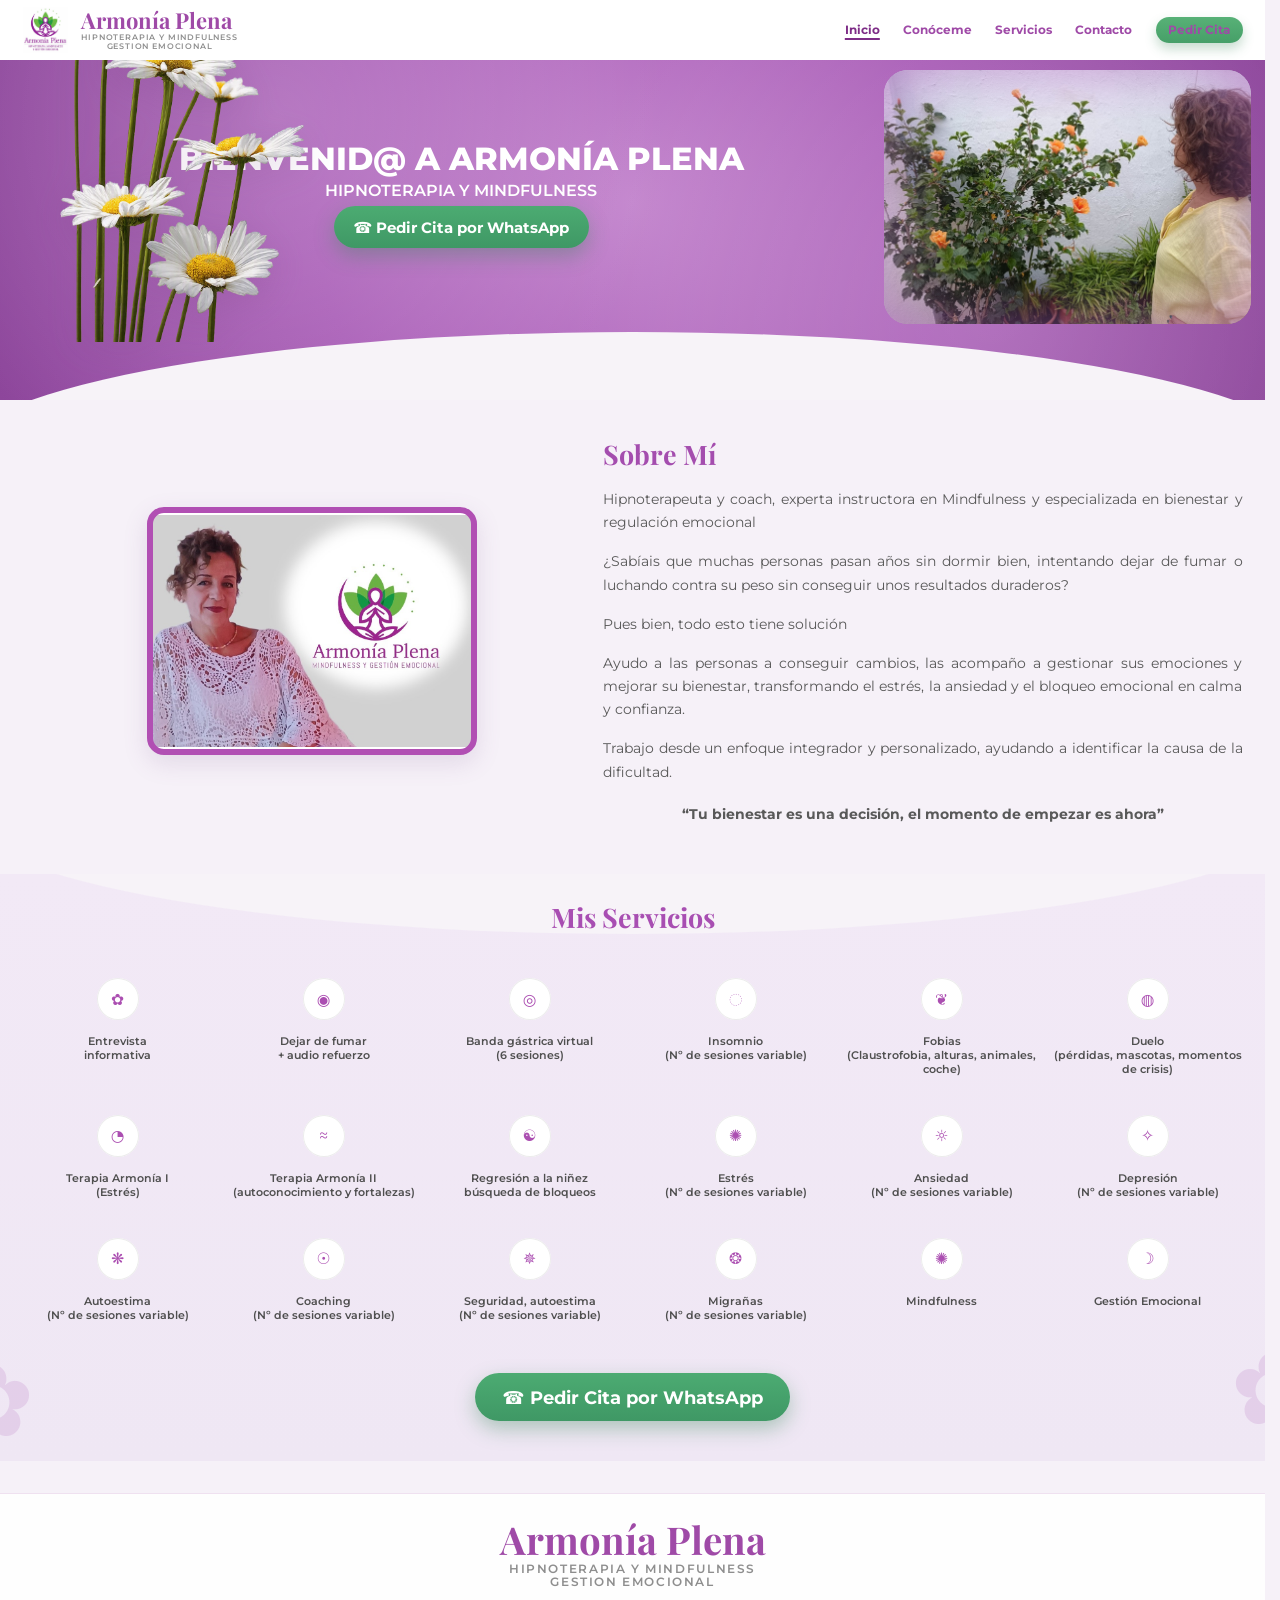
==== commit 39a2922c: "qwe" ====
--- a/index.html
+++ b/index.html
@@ -47,7 +47,7 @@
     <main>
         <section class="hero" id="inicio">
             <div class="hero-overlay" aria-hidden="true"></div>
-            <img class="hero-left-flower" src="img/flor-giro.png" alt="" aria-hidden="true">
+            <img class="hero-left-flower" src="img/margarita-transparente.png" alt="" aria-hidden="true">
             <div class="container hero-inner">
                 <div class="hero-content">
                     <h1>Bienvenid@ a Armonía Plena</h1>
--- a/estilos/style.css
+++ b/estilos/style.css
@@ -173,7 +173,7 @@
 #inicio .hero-left-flower {
     position: absolute;
     left: clamp(6px, 1.4vw, 26px);
-    bottom: clamp(8px, 1.8vw, 24px);
+    bottom: calc(clamp(8px, 1.8vw, 24px) + 300px);
     width: clamp(220px, 23vw, 410px);
     height: auto;
     object-fit: contain;
@@ -185,7 +185,7 @@
 
 @media (min-width: 1025px) {
     #inicio .hero-left-flower {
-        bottom: -142px;
+        bottom: 58px;
     }
 }
 
@@ -373,6 +373,7 @@
 #inicio .hero-content .btn-whatsapp {
     align-self: flex-start;
     margin-top: clamp(0.8rem, 1.8vw, 1.5rem);
+    margin-bottom: clamp(2.6rem, 4.6vw, 3.8rem);
     margin-left: 0;
     padding: clamp(0.9rem, 1.3vw, 1.15rem) clamp(1.35rem, 2.4vw, 2.1rem);
     font-size: clamp(1rem, 1.5vw, 1.35rem);
@@ -423,7 +424,7 @@
     border: 6px solid #b14fb3;
     box-shadow: var(--shadow-soft);
     background-color: #fff;
-    background-image: url('../img/rosa_img.png?v=20260721-cache20');
+    background-image: url('../img/portada.jpeg?v=20260820-cache1');
     background-position: center;
     background-repeat: no-repeat;
     background-size: contain;
@@ -2823,9 +2824,4 @@
         }
     }
 
-    /* Regla final: baja 20px el CTA del hero solo en ordenador */
-    @media (min-width: 701px) {
-        #inicio .hero-content .btn-whatsapp {
-            transform: translateY(20px) !important;
-        }
-    }
+    /* CTA del hero: sin desplazamiento vertical para evitar que quede tapado por la onda decorativa */
--- a/estilos/style.css
+++ b/estilos/style.css
@@ -173,7 +173,7 @@
 #inicio .hero-left-flower {
     position: absolute;
     left: clamp(6px, 1.4vw, 26px);
-    bottom: clamp(8px, 1.8vw, 24px);
+    bottom: calc(clamp(8px, 1.8vw, 24px) + 300px);
     width: clamp(220px, 23vw, 410px);
     height: auto;
     object-fit: contain;
@@ -185,7 +185,7 @@
 
 @media (min-width: 1025px) {
     #inicio .hero-left-flower {
-        bottom: -142px;
+        bottom: 58px;
     }
 }
 
@@ -373,6 +373,7 @@
 #inicio .hero-content .btn-whatsapp {
     align-self: flex-start;
     margin-top: clamp(0.8rem, 1.8vw, 1.5rem);
+    margin-bottom: clamp(2.6rem, 4.6vw, 3.8rem);
     margin-left: 0;
     padding: clamp(0.9rem, 1.3vw, 1.15rem) clamp(1.35rem, 2.4vw, 2.1rem);
     font-size: clamp(1rem, 1.5vw, 1.35rem);
@@ -423,7 +424,7 @@
     border: 6px solid #b14fb3;
     box-shadow: var(--shadow-soft);
     background-color: #fff;
-    background-image: url('../img/rosa_img.png?v=20260721-cache20');
+    background-image: url('../img/portada.jpeg?v=20260820-cache1');
     background-position: center;
     background-repeat: no-repeat;
     background-size: contain;
@@ -2823,9 +2824,4 @@
         }
     }
 
-    /* Regla final: baja 20px el CTA del hero solo en ordenador */
-    @media (min-width: 701px) {
-        #inicio .hero-content .btn-whatsapp {
-            transform: translateY(20px) !important;
-        }
-    }
+    /* CTA del hero: sin desplazamiento vertical para evitar que quede tapado por la onda decorativa */
